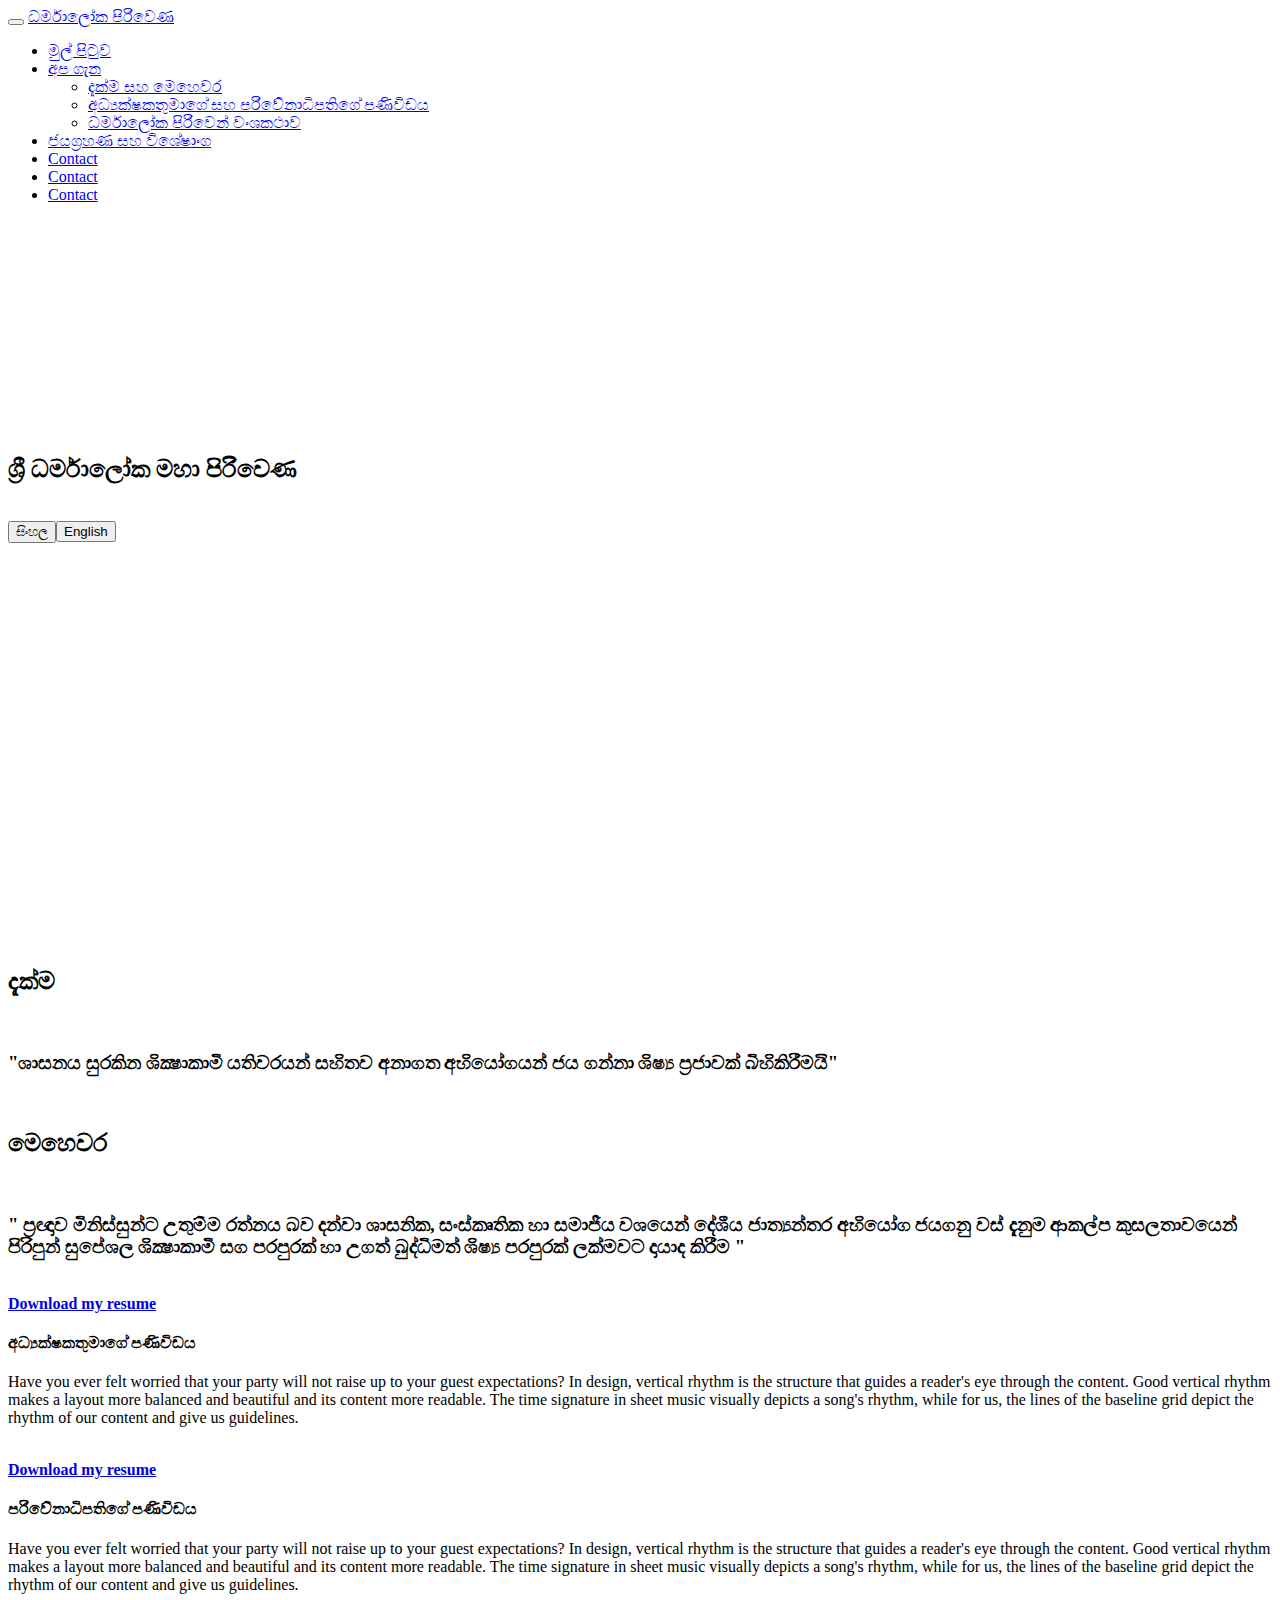
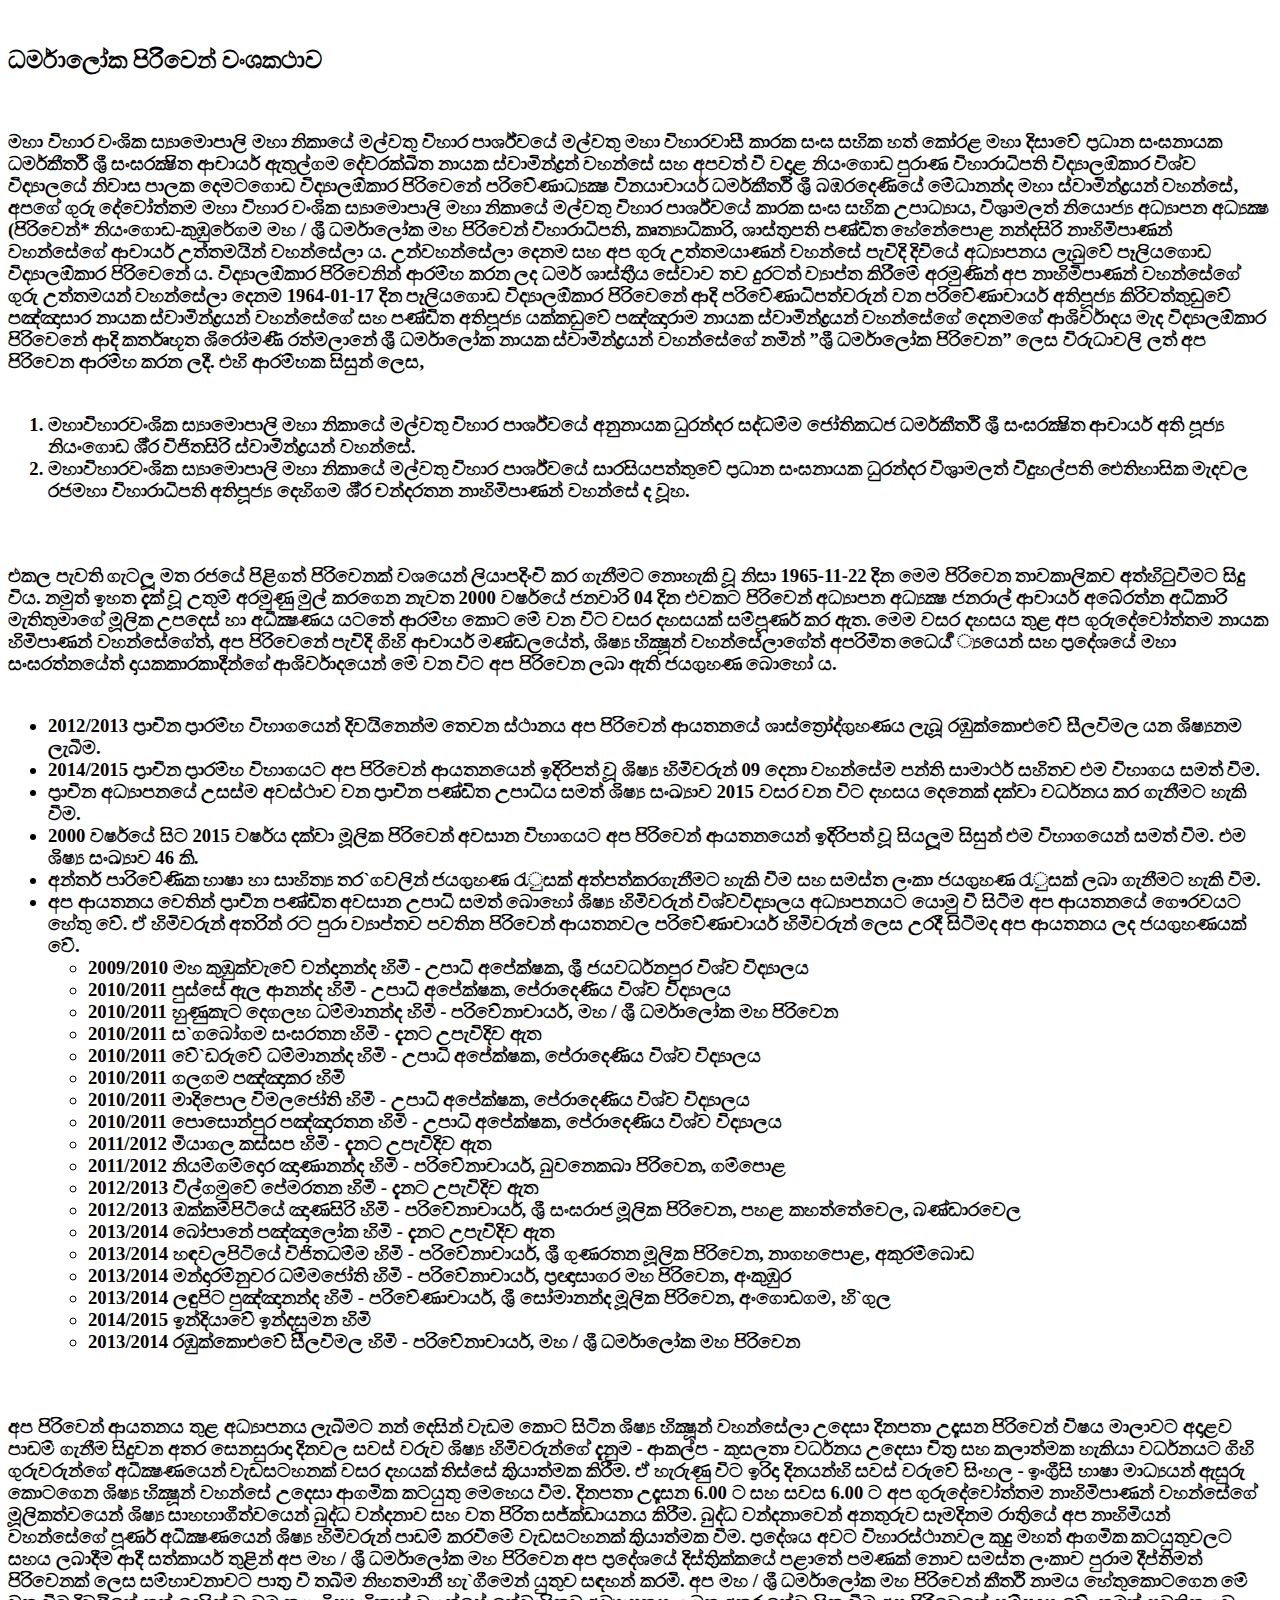
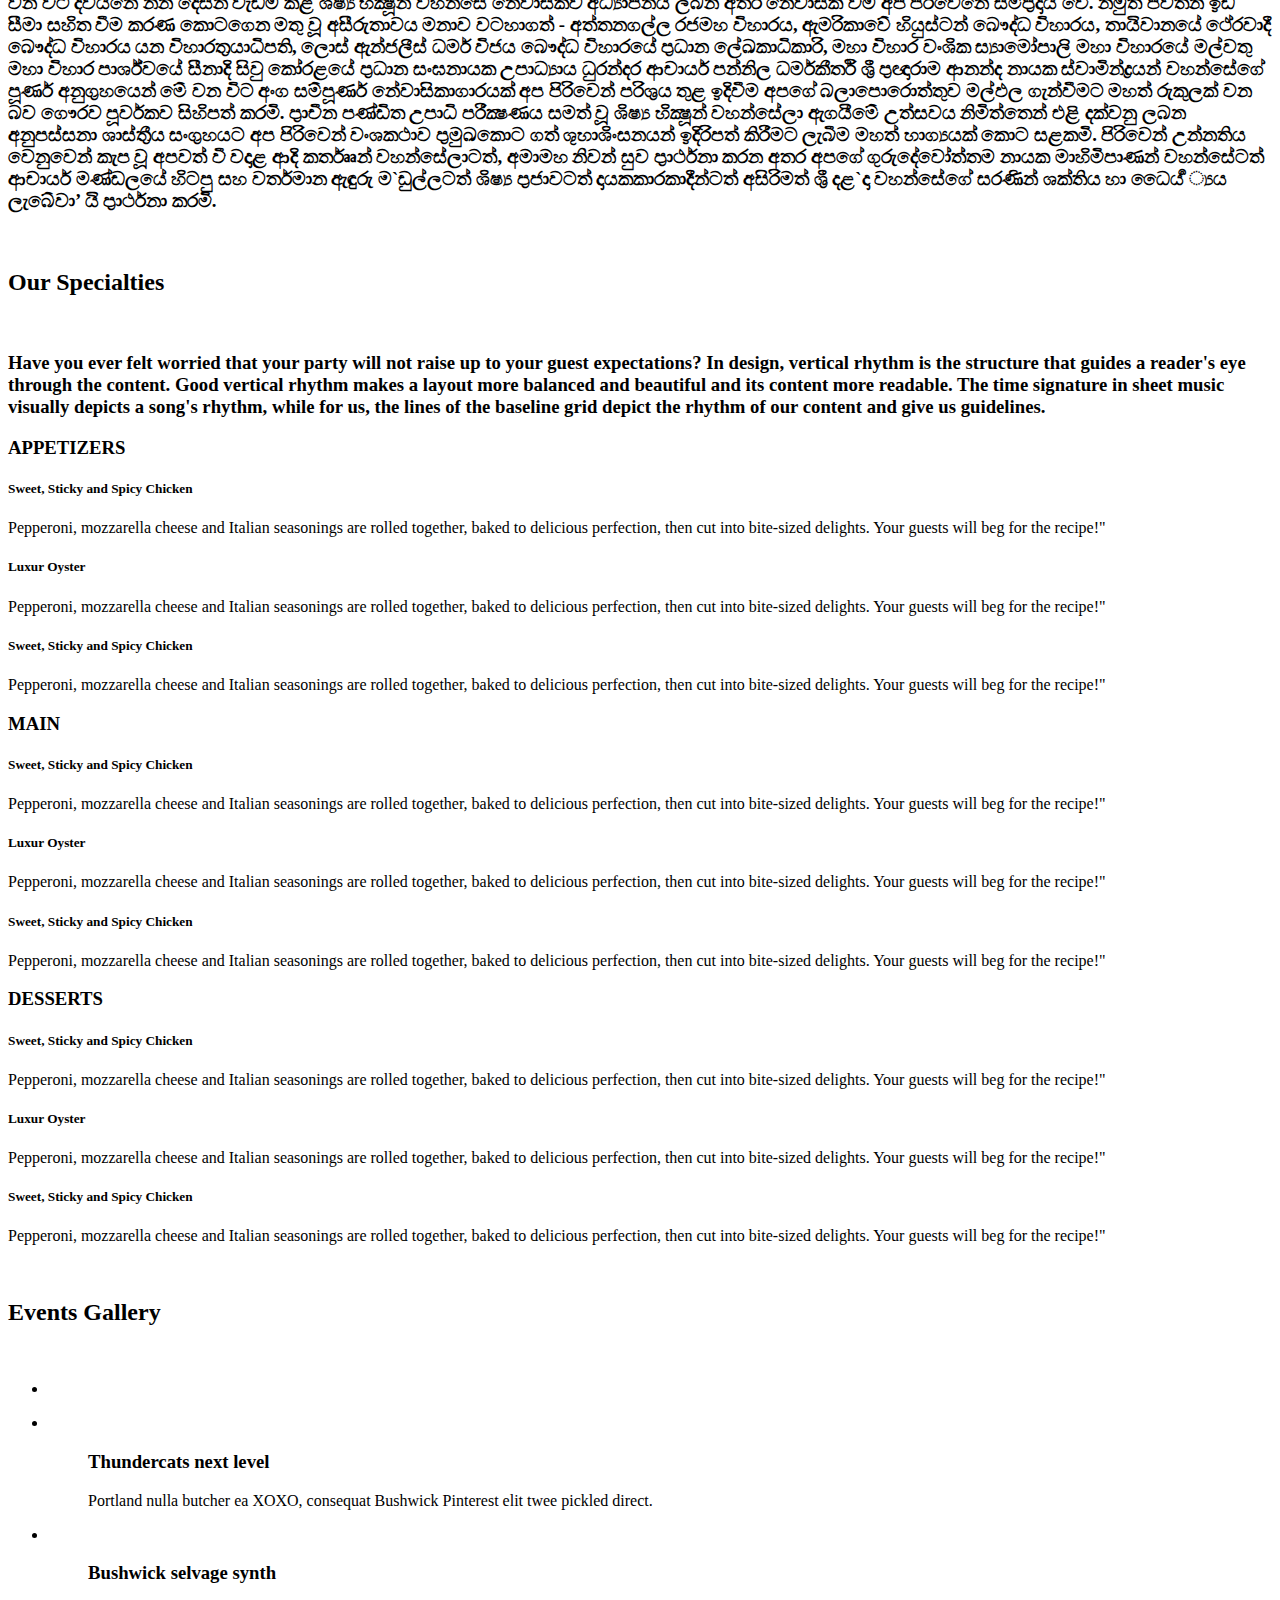
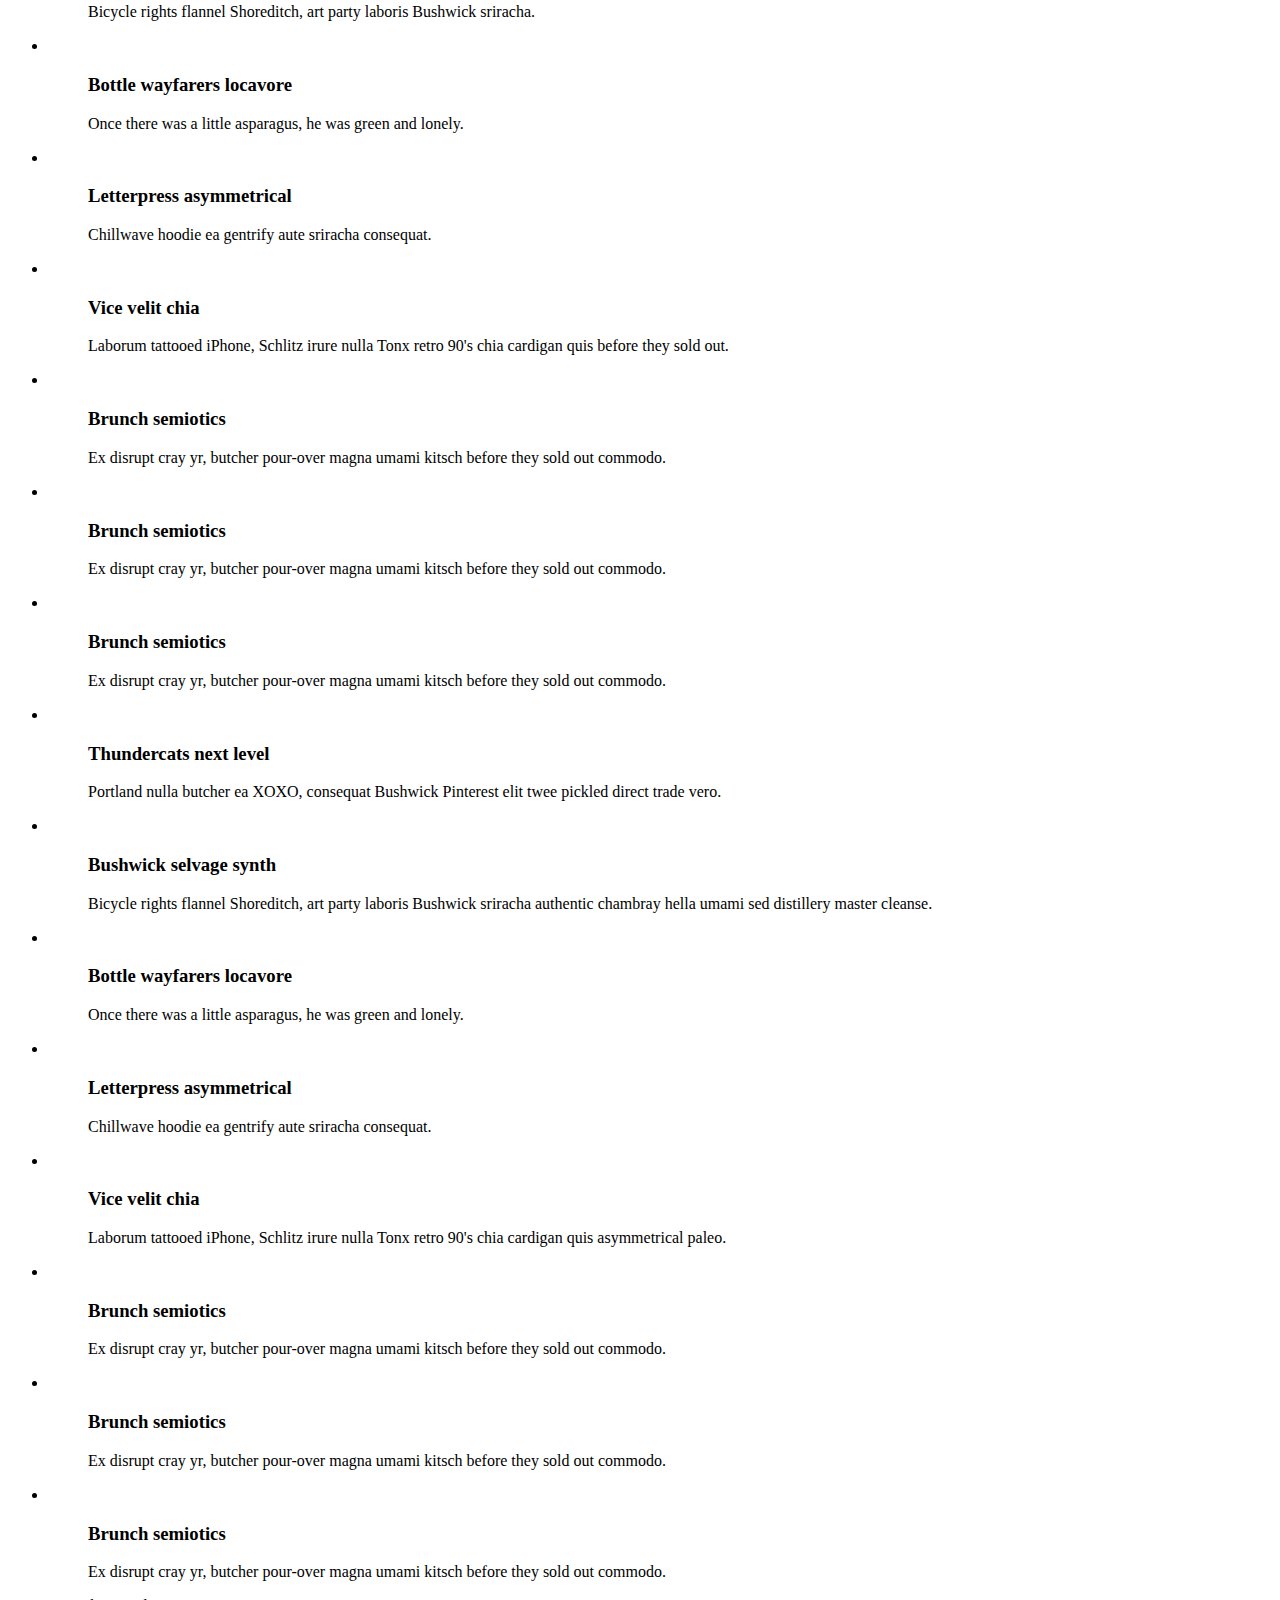
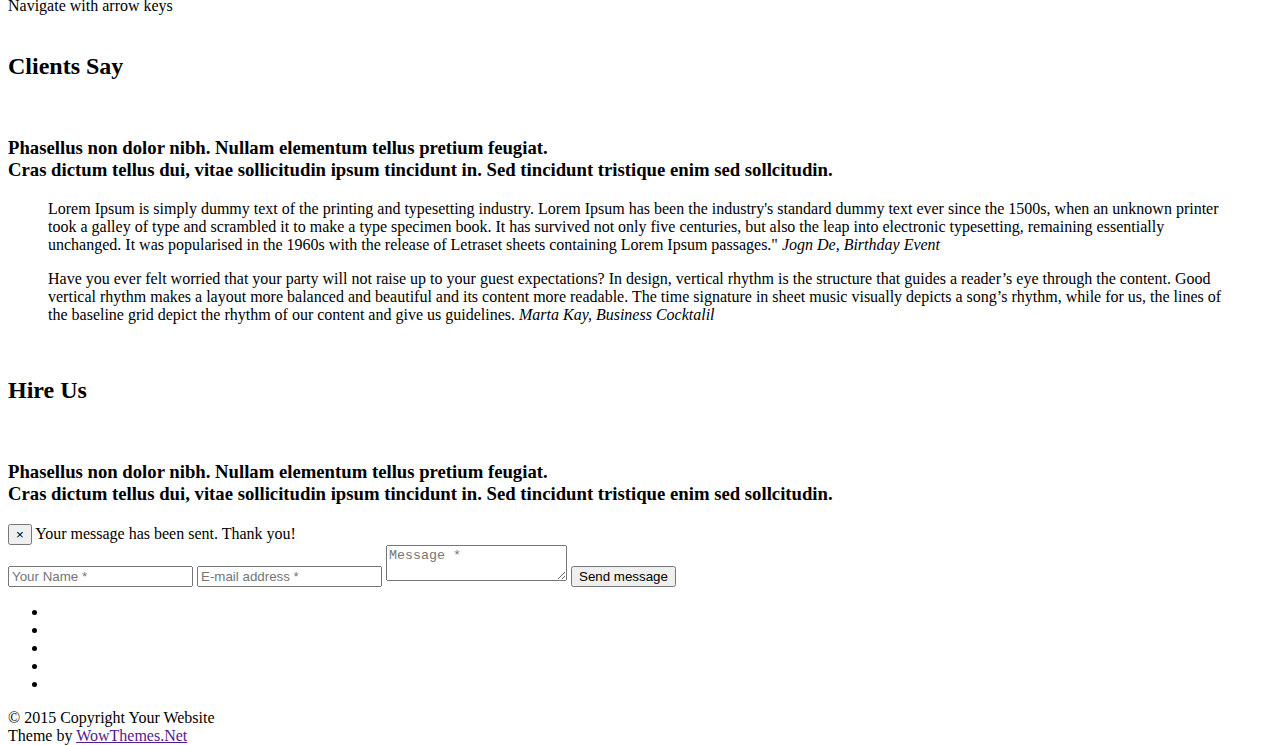
==== index.html @ 438e4539 "ggfj" ====
<!DOCTYPE html>
<!--[if lt IE 7 ]> <html class="ie ie6 no-js" lang="en"> <![endif]-->
<!--[if IE 7 ]>    <html class="ie ie7 no-js" lang="en"> <![endif]-->
<!--[if IE 8 ]>    <html class="ie ie8 no-js" lang="en"> <![endif]-->
<!--[if IE 9 ]>    <html class="ie ie9 no-js" lang="en"> <![endif]-->
<!--[if gt IE 9]><!-->
<html class="no-js" lang="en">
<!--<![endif]-->
<head>


<meta charset="UTF-8"/>

<title>ධර්මාලෝක මහා පිරිවෙණ </title>

<meta name="description" content="Onepage Multipurpose Bootstrap HTML Template">

<meta name="author" content="">

<meta name="viewport" content="width=device-width, initial-scale=1.0">

<link rel="stylesheet" type="text/css" media="screen" href="css/bootstrap.css">
<link rel="stylesheet" href="css/font-awesome.css">
<link rel="stylesheet" href="css/animate.css">
<link rel="stylesheet" href="css/theme.css">
<link rel="stylesheet" href="css/nav.css">


<link href='http://fonts.googleapis.com/css?family=Montserrat:400,700' rel='stylesheet' type='text/css'>
<link href='http://fonts.googleapis.com/css?family=Open+Sans:400,300,300italic,400italic,600,600italic,700,700italic,800,800italic' rel='stylesheet' type='text/css'>
<link href='http://fonts.googleapis.com/css?family=Playball' rel='stylesheet' type='text/css'>

</head>
<body>
<!--wrapper start-->
<div class="wrapper" id="wrapper" style="height:800px">
	
	<!--header-->
	<header>
	<div id="navigation" class="navbar navbar-inverse navbar-fixed-top default" role="navigation">
  <div class="container">

    <!-- Brand and toggle get grouped for better mobile display -->
    <div class="navbar-header">
      <button type="button" class="navbar-toggle" data-toggle="collapse" data-target="#bs-example-navbar-collapse-1">
        <span class="icon-bar"></span>
        <span class="icon-bar"></span>
        <span class="icon-bar"></span>
      </button>
      <a class="navbar-brand" href="index.html">ධර්මාලෝක පිරිවෙණ</a>
    </div>

	<div class="navigation">
    <div class="collapse navbar-collapse" id="bs-example-navbar-collapse-1"><nav>
      <ul class="nav navbar-nav navbar-right">
        <li class="current"><a href="#wrapper">මුල්  පිටුව</a></li>
		<li class="dropdown"><a class="dropdown-toggle" data-toggle="dropdown" href="#">අප ගැන<span class="caret"></span></a>
        <ul class="dropdown-menu">
          <li><a href="#aboutus">දැක්ම සහ මෙහෙවර</a></li>
          <li><a href="#Msg">අධ්‍යක්ෂකතුමාගේ  සහ පරිවේනාධිපතිගේ පණිවිඩය </a></li>
          <li><a href="#history">ධර්මාලෝක පිරිවෙන් වංශකථාව </a></li>
        </ul>
      </li>
		<li><a href="#specialties">ජයග්‍රහණ සහ විශේෂාංග </a></li>
		<li><a href="#contact">Contact</a></li>
		<li><a href="#contact">Contact</a></li>
		<li><a href="#contact">Contact</a></li>
      </ul></nav>
    </div><!-- /.navbar-collapse -->
	</div>

  </div>
</div>
	 <!--<nav class="navbar navbar-inverse" style="color:orange">
  <div class="container-fluid">
    <ul class="nav navbar-nav">
      <li><a href="#wrapper">මුල් පිටුව</a></li>
      <li class="dropdown"><a class="dropdown-toggle" data-toggle="dropdown" href="#">අප ගැන<span class="caret"></span></a>
        <ul class="dropdown-menu">
          <li><a href="#aboutus">දැක්ම මෙහෙවර</a></li>
          <li><a href="#">Page 1-2</a></li>
          <li><a href="#">Page 1-3</a></li>
        </ul>
      </li>
      <li><a href="#">Page 2</a></li>
      <li><a href="#">Page 3</a></li>
    </ul>
  </div>
</nav> -->
	<div class="banner row" id="banner">		
		<div class="parallax text-center" style="background-image: url(img/header.jpg);">
			<div class="parallax-pattern-overlay">
				<div class="container text-center" style="height:710px">
					<br/>
					<br/>
					<br/>
					<br/>
					<br/>
					<br/>
					<br/>
					<br/>
					<br/>
					<br/>
					<br/>
					<br/>
					<h2 class="intro wow zoomIn" wow-data-delay="0.4s" wow-data-duration="0.9s">ශ්‍රී ධර්මාලෝක මහා පිරිවෙණ </h2>
					<!--<a href="#"><img id="site-title" class=" wow fadeInDown" wow-data-delay="0.0s" wow-data-duration="0.9s" src="img/k.jpg" alt="logo"/></a> -->
					<br/><button type="button" class="btn btn-primary">සිංහල </button><button type="button" class="btn btn-primary">English</button>
				</div>
			</div>
		</div>
	</div>	
	<!-- <div class="menu">
		<div class="navbar-wrapper">
			<div class="container">
				<div class="navwrapper">
					<div class="navbar navbar-inverse navbar-static-top">
						<div class="container">
							<div class="navArea">
								<div class="navbar-collapse collapse">
									<ul class="nav navbar-nav">
										<li class="menuItem active"><a href="#wrapper">මුල් පිටුව </a></li>
										<li class="menuItem"><a href="#aboutus">අප ගැන </a></li>
										<li class="menuItem"><a href="#specialties">Specialties</a></li>
										<li class="menuItem"><a href="#gallery">Events Gallery</a></li>
										<li class="menuItem"><a href="#feedback">Feedback</a></li>
										<li class="menuItem"><a href="#contact">Hire Us</a></li>
										
										
									</ul>
								</div>
							</div>
						</div>
					</div>
				</div>
			</div>
		</div>
	</div>	-->
	
	
	</header>
		
	<!--about us-->
	<section class="aboutus" id="aboutus">
	<div class="container">
		<div class="heading text-center">
			<img class="dividerline" src="img/sep.png" alt="">
			<h2>දැක්ම  </h2>
			<img class="dividerline" src="img/sep.png" alt="">
			<h3>"ශාසනය සුරකින ශික්‍ෂාකාමී යතිවරයන් සහිතව අනාගත අභියෝගයන් ජය ගන්නා ශිෂ්‍ය ප්‍රජාවක් බිහිකිරීමයි" </h3>
		</div>	
		<div class="heading text-center">
			<img class="dividerline" src="img/sep.png" alt="">
			<h2>මෙහෙවර   </h2>
			<img class="dividerline" src="img/sep.png" alt="">
			<h3>" ප්‍රඥාව මිනිස්සුන්ට උතුම්ම රත්නය බව දන්වා ශාසනික, සංස්කෘතික හා සමාජීය වශයෙන් දේශීය ජාත්‍යන්තර අභියෝග ජයගනු වස් දැනුම ආකල්ප කුසලතාවයෙන් පිරිපුන් සුපේශල ශික්‍ෂාකාමී සග පරපුරක් හා උගත් බුද්ධිමත් ශිෂ්‍ය පරපුරක් ලක්මවට දායාද කිරීම " </h3>
		</div>	
		</div>	
			<section class="aboutus" id="Msg">
			<div class="container">
		<div class="row">

			<div class="col-md-6">
				<div class="papers text-center">
					<img src="img/t1.JPG" alt=""><br/>
					<a href="#"><b>Download my resume</b></a>
					<h4 class="notopmarg nobotmarg">අධ්‍යක්ෂකතුමාගේ පණිවිඩය </h4>
					<p>
						Have you ever felt worried that your party will not raise up to your guest expectations? In design, vertical rhythm is the structure that guides a reader's eye through the content. Good vertical rhythm makes a layout more balanced and beautiful and its content more readable. The time signature in sheet music visually depicts a song's rhythm, while for us, the lines of the baseline grid depict the rhythm of our content and give us guidelines.
					</p>
				</div>
			</div>
			<div class="col-md-6">
				<div class="papers text-center">
					<img src="img/t2.JPG" alt=""><br/>
					<a href="#"><b>Download my resume</b></a>
					<h4 class="notopmarg nobotmarg">පරිවේනාධිපතිගේ පණිවිඩය </h4>
					<p>
						Have you ever felt worried that your party will not raise up to your guest expectations? In design, vertical rhythm is the structure that guides a reader's eye through the content. Good vertical rhythm makes a layout more balanced and beautiful and its content more readable. The time signature in sheet music visually depicts a song's rhythm, while for us, the lines of the baseline grid depict the rhythm of our content and give us guidelines.
					</p>
				</div>
			</div>
		</div>
	</div>
	</section>
	<!--History-->
	<section class="aboutus" id="history">
	<div class="container">
	
		<div class="heading text-center">
			<img class="dividerline" src="img/sep.png" alt="">
			<h2>ධර්මාලෝක පිරිවෙන් වංශකථාව</h2>
			<img class="dividerline" src="img/sep.png" alt="">
			<h3 align="left">
මහා විහාර වංශික ස්‍යාමොපාලි මහා නිකායේ මල්වතු විහාර පාර්ශ්වයේ මල්වතු මහා විහාරවාසී කාරක සංඝ සභික හත් කෝරළ මහා දිසාවේ ප‍්‍රධාන සංඝනායක ධර්මකීර්ති ශ‍්‍රී සංඝරක්‍ෂිත ආචාර්ය ඇතුල්ගම දේවරක්ඛිත නායක ස්වාමින්ද්‍රන් වහන්සේ සහ අපවත් වී වදාළ නියංගොඩ පුරාණ විහාරාධිපති විද්‍යාලඕකාර විශ්ව විද්‍යාලයේ නිවාස පාලක දෙමටගොඩ විද්‍යාලඕකාර පිරිවෙනේ පරිවේණාධ්‍යක්‍ෂ විනයාචාර්ය ධර්මකීර්ති ශ‍්‍රී බඹරදෙණියේ මේධානන්ද මහා ස්වාමින්ද්‍රයන් වහන්සේ, අපගේ ගුරු දේවෝත්තම මහා විහාර වංශික ස්‍යාමොපාලි මහා නිකායේ මල්වතු විහාර පාර්ශ්වයේ කාරක සංඝ සභික උපාධ්‍යාය, විශ‍්‍රාමලත් නියොජ්‍ය අධ්‍යාපන අධ්‍යක්‍ෂ (පිරිවෙන්* නියංගොඩ-කුඹුරේගම මහ / ශ‍්‍රී ධර්මාලෝක මහ පිරිවෙන් විහාරාධිපති, කෘත්‍යාධිකාරි, ශාස්ත‍්‍රපති පණ්ඩිත හේනේපොළ නන්දසිරි නාහිමිපාණන් වහන්සේගේ ආචාර්ය උත්තමයින් වහන්සේලා ය. උන්වහන්සේලා දෙනම සහ අප ගුරු උත්තමයාණන් වහන්සේ පැවිදි දිවියේ අධ්‍යාපනය ලැබුවේ පෑලියගොඩ විද්‍යාලඕකාර පිරිවෙනේ ය. 
විද්‍යාලඕකාර පිරිවෙනින් ආරම්භ කරන ලද ධර්ම ශාස්ත‍්‍රීය සේවාව තව දුරටත් ව්‍යාප්ත කිරීමේ අරමුණින් අප නාහිමිපාණන් වහන්සේගේ ගුරු උත්තමයන් වහන්සේලා දෙනම 1964-01-17 දින පෑලියගොඩ විද්‍යාලඕකාර පිරිවෙනේ ආදි පරිවේණාධිපත්වරුන් වන පරිවේණාචාර්ය අතිපූජ්‍ය කිරිවත්තුඩුවේ පඤ්ඤාසාර නායක ස්වාමින්ද්‍රයන් වහන්සේගේ සහ පණ්ඩිත අතිපූජ්‍ය යක්කඩුවේ පඤ්ඤාරාම නායක ස්වාමින්ද්‍රයන් වහන්සේගේ දෙනමගේ ආශිර්වාදය මැද විද්‍යාලඕකාර පිරිවෙනේ ආදි කර්තෘභූත ශිරෝමණී රත්මලානේ ශ‍්‍රී ධර්මාලෝක නායක ස්වාමින්ද්‍රයන් වහන්සේගේ නමින් ”ශ‍්‍රී ධර්මාලෝක පිරිවෙන” ලෙස විරුධාවලි ලත් අප පිරිවෙන ආරම්භ කරන ලදී. එහි ආරම්භක සිසුන් ලෙස,  
<br/>
<br/>
<ol><li style="float:left"> මහාවිහාරවංශික ස්‍යාමොපාලි මහා නිකායේ මල්වතු විහාර පාර්ශ්වයේ අනුනායක ධුරන්දර සද්ධම්ම ජෝතිකධජ ධර්මකීර්ති ශ‍්‍රී සංඝරක්‍ෂිත ආචාර්ය අති පූජ්‍ය නියංගොඩ ශී‍්‍ර විජිතසිරි ස්වාමින්ද්‍රයන් වහන්සේ. </li>
	<li>මහාවිහාරවංශික ස්‍යාමොපාලි මහා නිකායේ මල්වතු විහාර පාර්ශ්වයේ සාරසියපත්තුවේ ප‍්‍රධාන සංඝනායක ධුරන්දර විශ‍්‍රාමලත් විදුහල්පති ඓතිහාසික මැදවල රජමහා විහාරාධිපති අතිපූජ්‍ය දෙහිගම ශී‍්‍ර චන්දරතන නාහිමිපාණන් වහන්සේ ද වූහ.</li>
</ol>
<br/>
<br/>
එකල පැවති ගැටලූ මත රජයේ පිළිගත් පිරිවෙනක් වශයෙන් ලියාපදිංචි කර ගැනීමට නොහැකි වූ නිසා 1965-11-22 දින මෙම පිරිවෙන තාවකාලිකව අත්හිටුවීමට සිදු විය. 
නමුත් ඉහත දැක් වූ උතුම් අරමුණු මුල් කරගෙන නැවත 2000 වර්ෂයේ ජනවාරි 04 දින එවකට පිරිවෙන් අධ්‍යාපන අධ්‍යක්‍ෂ ජනරාල් ආචාර්ය අබේරත්න අධිකාරි මැතිතුමාගේ මූලික උපදෙස් හා අධීක්‍ෂණය යටතේ ආරම්භ කොට මේ වන විට වසර දහසයක් සම්පූර්ණ කර ඇත. 
මෙම වසර දහසය තුළ අප ගුරුදේවෝත්තම නායක හිමිපාණන් වහන්සේගේත්, අප පිරිවෙනේ පැවිදි ගිහි ආචාර්ය මණ්ඩලයේත්, ශිෂ්‍ය භික්‍ෂූන් වහන්සේලාගේත් අපරිමිත ධෛය ර්‍්‍යයෙන් සහ ප‍්‍රදේශයේ මහා සංඝරත්නයේත් දායකකාරකාදීන්ගේ ආශිර්වාදයෙන් මේ වන විට අප පිරිවෙන ලබා ඇති ජයග‍්‍රහණ බොහෝ ය. 
<br/>
<br/>
<ul>
<li>	2012/2013 ප‍්‍රාචීන ප‍්‍රාරම්භ විභාගයෙන් දිවයිනෙන්ම තෙවන ස්ථානය අප පිරිවෙන් ආයතනයේ ශාස්ත්‍රෝද්ග‍්‍රහණය ලැබූ රඹුක්කොළුවේ සීලවිමල යන ශිෂ්‍යනම ලැබීම. </li>
<li>	2014/2015 ප‍්‍රාචීන ප‍්‍රාරම්භ විභාගයට අප පිරිවෙන් ආයතනයෙන් ඉදිරිපත් වූ ශිෂ්‍ය හිමිවරුන් 09 දෙනා වහන්සේම පන්ති සාමාර්ථ සහිතව එම විභාගය සමත් වීම. </li>
<li>ප‍්‍රාචීන අධ්‍යාපනයේ උසස්ම අවස්ථාව වන ප‍්‍රාචීන පණ්ඩිත උපාධිය සමත් ශිෂ්‍ය සංඛ්‍යාව 2015 වසර වන විට දහසය දෙනෙක් දක්වා වර්ධනය කර ගැනීමට හැකි වීම. </li>
<li>	2000 වර්ෂයේ සිට 2015 වර්ෂය දක්වා මූලික පිරිවෙන් අවසාන විභාගයට අප පිරිවෙන් ආයතනයෙන් ඉදිරිපත් වූ සියලූම සිසුන් එම විභාගයෙන් සමත් වීම. එම ශිෂ්‍ය සංඛ්‍යාව 46 කි. </li>
<li>	අන්තර් පාරිවේණික භාෂා හා සාහිත්‍ය තර`ගවලින් ජයග‍්‍රහණ රැුසක් අත්පත්කරගැනීමට හැකි වීම සහ සමස්ත ලංකා ජයග‍්‍රහණ රැුසක් ලබා ගැනීමට හැකි වීම. </li>
<li>	අප ආයතනය වෙතින් ප‍්‍රාචීන පණ්ඩිත අවසාන උපාධි සමත් බොහෝ ශිෂ්‍ය හිමිවරුන් විශ්වවිද්‍යාලය අධ්‍යාපනයට යොමු වී සිටීම අප ආයතනයේ ගෞරවයට හේතු වේ. ඒ හිමිවරුන් අතරින් රට පුරා ව්‍යාප්තව පවතින පිරිවෙන් ආයතනවල පරිවේණාචාර්ය හිමිවරුන් ලෙස උරදී සිටීමද අප ආයතනය ලද ජයග‍්‍රහණයක් වේ. 
	<ul>
			<li>2009/2010 මහ කුඹුක්වැවේ චන්දානන්ද හිමි - උපාධි අපේක්ෂක, ශ‍්‍රී ජයවර්ධනපුර විශ්ව විද්‍යාලය </li>
			<li>2010/2011 පුස්සේ ඇල ආනන්ද හිමි - උපාධි අපේක්ෂක, පේරාදෙණිය විශ්ව විද්‍යාලය </li>
			<li>2010/2011 හුණුකැට දෙගලහ ධම්මානන්ද හිමි - පරිවේනාචාර්ය, මහ / ශ‍්‍රී ධර්මාලෝක මහ පිරිවෙන</li> 
			<li>2010/2011 ස`ගබෝගම සංඝරතන හිමි - දැනට උපැවිදිව ඇත </li>
			<li>2010/2011 වේ`ඩරුවේ ධම්මානන්ද හිමි - උපාධි අපේක්ෂක, පේරාදෙණිය විශ්ව විද්‍යාලය </li>
			<li>2010/2011 ගලගම පඤ්ඤාකර හිමි </li>
			<li>2010/2011 මාදිපොල විමලජෝති හිමි - උපාධි අපේක්ෂක, පේරාදෙණිය විශ්ව විද්‍යාලය </li>
			<li>2010/2011 පොසොන්පුර පඤ්ඤාරතන හිමි - උපාධි අපේක්ෂක, පේරාදෙණිය විශ්ව විද්‍යාලය </li>
			<li>2011/2012 මීයාගල කස්සප හිමි - දැනට උපැවිදිව ඇත </li>
			<li>2011/2012 නියම්ගම්දොර ඤාණානන්ද හිමි - පරිවේනාචාර්ය, බුවනෙකබා පිරිවෙන, ගම්පොළ </li>
			<li>2012/2013 විල්ගමුවේ පේමරතන හිමි - දැනට උපැවිදිව ඇත </li>
			<li>2012/2013 ඔක්කම්පිටියේ ඤාණසිරි හිමි - පරිවේනාචාර්ය, ශ‍්‍රී සංඝරාජ මූලික පිරිවෙන, පහළ කහත්තේවෙල, බණ්ඩාරවෙල </li>
			<li>2013/2014 බෝපානේ පඤ්ඤාලෝක හිමි - දැනට උපැවිදිව ඇත </li>
			<li>2013/2014 හඳවලපිටියේ විජිතධම්ම හිමි - පරිවේනාචාර්ය, ශ‍්‍රී ගුණරතන මූලික පිරිවෙන, නාගහපොළ, අකුරම්බොඩ </li>
			<li>2013/2014 මන්දාරම්නුවර ධම්මජෝති හිමි - පරිවේනාචාර්ය, ප‍්‍රඥාසාගර මහ පිරිවෙන, අංකුඹුර </li>
			<li>2013/2014 ලඳුපිට පුඤ්ඤානන්ද හිමි - පරිවේණාචාර්ය, ශ‍්‍රී සෝමානන්ද මූලික පිරිවෙන, අංගොඩගම, හි`ගුල</li>
			<li>2014/2015 ඉන්දියාවේ ඉන්දසුමන හිමි </li>
			<li>2013/2014 රඹුක්කොළුවේ සීලවිමල හිමි - පරිවේනාචාර්ය, මහ / ශ‍්‍රී ධර්මාලෝක මහ පිරිවෙන</li>
	</ul>
	</li>
</ul>
<br/>
<br/>
අප පිරිවෙන් ආයතනය තුළ අධ්‍යාපනය ලැබීමට නන් දෙසින් වැඩම කොට සිටින ශිෂ්‍ය භික්‍ෂූන් වහන්සේලා උදෙසා දිනපතා උදෑසන පිරිවෙන් විෂය මාලාවට අදාළව පාඩම් ගැනීම සිදුවන අතර සෙනසුරාදා දිනවල සවස් වරුව ශිෂ්‍ය හිමිවරුන්ගේ දැනුම - ආකල්ප - කුසලතා වර්ධනය උදෙසා චිත‍්‍ර සහ කලාත්මක හැකියා වර්ධනයට ගිහි ගුරුවරුන්ගේ අධීක්‍ෂණයෙන් වැඩසටහනක් වසර දහයක් තිස්සේ ක‍්‍රියාත්මක කිරීම. ඒ හැරුණු විට ඉරිදා දිනයන්හි සවස් වරුවේ සිංහල - ඉංග‍්‍රීසි භාෂා මාධ්‍යයන් ඇසුරු කොටගෙන ශිෂ්‍ය භික්‍ෂූන් වහන්සේ උදෙසා ආගමික කටයුතු මෙහෙය වීම. දිනපතා උදෑසන 6.00 ට සහ සවස 6.00 ට අප ගුරුදේවෝත්තම නාහිමිපාණන් වහන්සේගේ මූලිකත්වයෙන් ශිෂ්‍ය සාහභාගීත්වයෙන් බුද්ධ වන්දනාව සහ වත පිරිත සජ්ක්‍ඩායනය කිරීම. බුද්ධ වන්දනාවෙන් අනතුරුව සෑමදිනම රාත‍්‍රියේ අප නාහිමියන් වහන්සේගේ පූර්ණ අධීක්‍ෂණයෙන් ශිෂ්‍ය හිමිවරුන් පාඩම් කරවීමේ වැඩසටහනක් ක‍්‍රියාත්මක වීම. 
ප‍්‍රදේශය අවට විහාරස්ථානවල කුදු මහත් ආගමික කටයුතුවලට සහය ලබාදීම ආදී සත්කාර්ය තුළින් අප මහ / ශ‍්‍රී ධර්මාලෝක මහ පිරිවෙන අප ප‍්‍රදේශයේ දිස්ත‍්‍රික්කයේ පළාතේ පමණක් නොව සමස්ත ලංකාව පුරාම දීප්තිමත් පිරිවෙනක් ලෙස සම්භාවනාවට පාත‍්‍ර වී තබීම නිහතමානී හැ`ගීමෙන් යුතුව සඳහන් කරමි. 
අප මහ / ශ‍්‍රී ධර්මාලෝක මහ පිරිවෙන් කීර්ති නාමය හේතුකොටගෙන මේ වන විට දිවයිනේ නන් දෙසින් වැඩම කළ ශිෂ්‍ය භික්‍ෂූන් වහන්සේ නේවාසිකව අධ්‍යාපනය ලබන අතර නේවාසික වීම අප පිරිවෙනේ සම්ප‍්‍රදාය වේ. නමුත් පවතින ඉඩ සීමා සහිත වීම කරණ කොටගෙන මතු වූ අසීරුතාවය මනාව වටහාගත් - අත්තනගල්ල රජමහ විහාරය, ඇමරිකාවේ හියුස්ටන් බෞද්ධ විහාරය, තායිවානයේ ථේරවාදී බෞද්ධ විහාරය යන විහාරත‍්‍රයාධිපති, ලොස් ඇන්ජලීස් ධර්ම විජය බෞද්ධ විහාරයේ ප‍්‍රධාන ලේඛකාධිකාරි, මහා විහාර වංශික ස්‍යාමෝපාලි මහා විහාරයේ මල්වතු මහා විහාර පාර්ශ්වයේ සීනාදි සිවු කෝරළයේ ප‍්‍රධාන සංඝනායක උපාධ්‍යාය ධුරන්දර ආචාර්ය පන්නිල ධර්මකීර්ති ශ‍්‍රී ප‍්‍රඥාරාම ආනන්ද නායක ස්වාමින්ද්‍රයන් වහන්සේගේ පූර්ණ අනුග‍්‍රහයෙන් මේ වන විට අංග සම්පූර්ණ නේවාසිකාගාරයක් අප පිරිවෙන් පරිශ‍්‍රය තුළ ඉදිවීම අපගේ බලාපොරොත්තුව මල්ඵල ගැන්වීමට මහත් රුකුලක් වන බව ගෞරව පූර්වකව සිහිපත් කරමි. 
ප‍්‍රාචීන පණ්ඩිත උපාධි පරීක්‍ෂණය සමත් වූ ශිෂ්‍ය භික්‍ෂූන් වහන්සේලා ඇගයීමේ උත්සවය නිමිත්තෙන් එළි දක්වනු ලබන අනුපස්සනා ශාස්ත‍්‍රීය සංග‍්‍රහයට අප පිරිවෙන් වංශකථාව ප‍්‍රමුඛකොට ගත් ශුභාශිංසනයන් ඉදිරිපත් කිරීමට ලැබීම මහත් භාග්‍යයක් කොට සළකමි. පිරිවෙන් උන්නතිය වෙනුවෙන් කැප වූ අපවත් වී වදාළ ආදි කර්තෲන් වහන්සේලාටත්, අමාමහ නිවන් සුව ප‍්‍රාර්ථනා කරන අතර අපගේ ගුරුදේවෝත්තම නායක මාහිමිපාණන් වහන්සේටත් ආචාර්ය මණ්ඩලයේ හිටපු සහ වර්තමාන ඇඳුරු ම`ඩුල්ලටත් ශිෂ්‍ය ප‍්‍රජාවටත් දායකකාරකාදීන්ටත් අසිරිමත් ශ‍්‍රී දළ`දා වහන්සේගේ සරණින් ශක්තිය හා ධෛය ර්‍්‍යය ලැබේවා’ යි ප‍්‍රාර්ථනා කරමි. 

 </h3>
		</div>	
		</div>
	

	
	<!--specialties-->
	<section class="specialties" id="specialties">
	<div class="container">
		<div class="heading text-center">
			<img class="dividerline" src="img/sep.png" alt="">
			<h2>Our Specialties</h2>
			<img class="dividerline" src="img/sep.png" alt="">
			<h3>Have you ever felt worried that your party will not raise up to your guest expectations? In design, vertical rhythm is the structure that guides a reader's eye through the content. Good vertical rhythm makes a layout more balanced and beautiful and its content more readable. The time signature in sheet music visually depicts a song's rhythm, while for us, the lines of the baseline grid depict the rhythm of our content and give us guidelines.</h3>
		</div>
		<div class="row">
			<div class="col-md-4">
				<div class="restmenuwrap">
					<h3 class="maincat notopmarg text-center">APPETIZERS</h3>
					<div class="restitem clearfix">
						<div class="rm-thumb" style="background-image: url(http://wowthemes.net/demo/leroy/img/dummies/1.jpg)">
						</div>
						<h5>Sweet, Sticky and Spicy Chicken</h5>
						<p>
							Pepperoni, mozzarella cheese and Italian seasonings are rolled together, baked to delicious perfection, then cut into bite-sized delights. Your guests will beg for the recipe!"
						</p>
					</div>
					<div class="restitem clearfix">
						<div class="rm-thumb" style="background-image: url(http://wowthemes.net/demo/leroy/img/dummies/2.jpg)">
						</div>
						<h5>Luxur Oyster</h5>
						<p>
							Pepperoni, mozzarella cheese and Italian seasonings are rolled together, baked to delicious perfection, then cut into bite-sized delights. Your guests will beg for the recipe!"
						</p>
					</div>
					<div class="restitem clearfix">
						<div class="rm-thumb" style="background-image: url(http://wowthemes.net/demo/leroy/img/dummies/3.jpg)">
						</div>
						<h5>Sweet, Sticky and Spicy Chicken</h5>
						<p>
							Pepperoni, mozzarella cheese and Italian seasonings are rolled together, baked to delicious perfection, then cut into bite-sized delights. Your guests will beg for the recipe!"
						</p>
					</div>
				</div>
			</div>
			<div class="col-md-4">
				<div class="restmenuwrap">
					<h3 class="maincat notopmarg text-center">MAIN</h3>
					<div class="restitem clearfix">
						<div class="rm-thumb" style="background-image: url(http://wowthemes.net/demo/leroy/img/dummies/4.jpg)">
						</div>
						<h5>Sweet, Sticky and Spicy Chicken</h5>
						<p>
							Pepperoni, mozzarella cheese and Italian seasonings are rolled together, baked to delicious perfection, then cut into bite-sized delights. Your guests will beg for the recipe!"
						</p>
					</div>
					<div class="restitem clearfix">
						<div class="rm-thumb" style="background-image: url(http://wowthemes.net/demo/leroy/img/dummies/5.jpg)">
						</div>
						<h5>Luxur Oyster</h5>
						<p>
							Pepperoni, mozzarella cheese and Italian seasonings are rolled together, baked to delicious perfection, then cut into bite-sized delights. Your guests will beg for the recipe!"
						</p>
					</div>
					<div class="restitem clearfix">
						<div class="rm-thumb" style="background-image: url(http://wowthemes.net/demo/leroy/img/dummies/6.jpg)">
						</div>
						<h5>Sweet, Sticky and Spicy Chicken</h5>
						<p>
							Pepperoni, mozzarella cheese and Italian seasonings are rolled together, baked to delicious perfection, then cut into bite-sized delights. Your guests will beg for the recipe!"
						</p>
					</div>
				</div>
			</div>
			<div class="col-md-4">
				<div class="restmenuwrap">
					<h3 class="maincat notopmarg text-center">DESSERTS</h3>
					<div class="restitem clearfix">
						<div class="rm-thumb" style="background-image: url(http://wowthemes.net/demo/leroy/img/dummies/7.jpg)">
						</div>
						<h5>Sweet, Sticky and Spicy Chicken</h5>
						<p>
							Pepperoni, mozzarella cheese and Italian seasonings are rolled together, baked to delicious perfection, then cut into bite-sized delights. Your guests will beg for the recipe!"
						</p>
					</div>
					<div class="restitem clearfix">
						<div class="rm-thumb" style="background-image: url(http://wowthemes.net/demo/leroy/img/dummies/8.jpg)">
						</div>
						<h5>Luxur Oyster</h5>
						<p>
							Pepperoni, mozzarella cheese and Italian seasonings are rolled together, baked to delicious perfection, then cut into bite-sized delights. Your guests will beg for the recipe!"
						</p>
					</div>
					<div class="restitem clearfix">
						<div class="rm-thumb" style="background-image: url(http://wowthemes.net/demo/leroy/img/dummies/9.jpg)">
						</div>
						<h5>Sweet, Sticky and Spicy Chicken</h5>
						<p>
							Pepperoni, mozzarella cheese and Italian seasonings are rolled together, baked to delicious perfection, then cut into bite-sized delights. Your guests will beg for the recipe!"
						</p>
					</div>
				</div>
			</div>
		</div>
	</div>
	</section>
	
	<!--gallery-->
	<section class="gallery" id="gallery">
		<div class="container">
			<div class="heading text-center">
				<img class="dividerline" src="img/sep.png" alt="">
				<h2>Events Gallery</h2>
				<img class="dividerline" src="img/sep.png" alt="">
			</div>
			
			<div id="grid-gallery" class="grid-gallery">

					<section class="grid-wrap">
						<ul class="grid">
							<li class="grid-sizer"></li><!-- for Masonry column width -->				
							<li>
								<figure>
									<img src="http://wowthemes.net/demo/leroy/img/dummies/10.jpg" alt=""/>
									<figcaption><h3>Thundercats next level</h3><p>Portland nulla butcher ea XOXO, consequat Bushwick Pinterest elit twee pickled direct. </p></figcaption>
								</figure>
							</li>
							<li>
								<figure>
									<img src="http://wowthemes.net/demo/leroy/img/dummies/11.jpg" alt=""/>
									<figcaption><h3>Bushwick selvage synth</h3><p>Bicycle rights flannel Shoreditch, art party laboris Bushwick sriracha.</p></figcaption>
								</figure>
							</li>
							<li>
								<figure>
									<img src="http://wowthemes.net/demo/leroy/img/dummies/12.jpg" alt=""/>
									<figcaption><h3>Bottle wayfarers locavore</h3><p>Once there was a little asparagus, he was green and lonely.</p></figcaption>
								</figure>
							</li>
							<li>
								<figure>
									<img src="http://wowthemes.net/demo/leroy/img/dummies/13.jpg" alt=""/>
									<figcaption><h3>Letterpress asymmetrical</h3><p>Chillwave hoodie ea gentrify aute sriracha consequat.</p></figcaption>
								</figure>
							</li>
							<li>
								<figure>
									<img src="http://wowthemes.net/demo/leroy/img/dummies/14.jpg" alt=""/>
									<figcaption><h3>Vice velit chia</h3><p>Laborum tattooed iPhone, Schlitz irure nulla Tonx retro 90's chia cardigan quis before they sold out. </p></figcaption>
								</figure>
							</li>
							<li>
								<figure>
									<img src="http://wowthemes.net/demo/leroy/img/dummies/15.jpg" alt=""/>
									<figcaption><h3>Brunch semiotics</h3><p>Ex disrupt cray yr, butcher pour-over magna umami kitsch before they sold out commodo.</p></figcaption>
								</figure>
							</li>
							
							<li>
								<figure>
									<img src="http://wowthemes.net/demo/leroy/img/dummies/16.jpg" alt=""/>
									<figcaption><h3>Brunch semiotics</h3><p>Ex disrupt cray yr, butcher pour-over magna umami kitsch before they sold out commodo.</p></figcaption>
								</figure>
							</li>
							
							<li>
								<figure>
									<img src="http://wowthemes.net/demo/leroy/img/dummies/17.jpg" alt=""/>
									<figcaption><h3>Brunch semiotics</h3><p>Ex disrupt cray yr, butcher pour-over magna umami kitsch before they sold out commodo.</p></figcaption>
								</figure>
							</li>
						
						</ul>
					</section><!-- // end small images -->
					
					<section class="slideshow">
						<ul>
							<li>
								<figure>
									<img src="http://wowthemes.net/demo/leroy/img/dummies/10.jpg" alt=""/>
									<figcaption><h3>Thundercats next level</h3><p>Portland nulla butcher ea XOXO, consequat Bushwick Pinterest elit twee pickled direct trade vero. </p></figcaption>
								</figure>
							</li>
							<li>
								<figure>
									<img src="http://wowthemes.net/demo/leroy/img/dummies/11.jpg" alt=""/>
									<figcaption><h3>Bushwick selvage synth</h3><p>Bicycle rights flannel Shoreditch, art party laboris Bushwick sriracha authentic chambray hella umami sed distillery master cleanse.</p></figcaption>
								</figure>
							</li>
							<li>
								<figure>
									<img src="http://wowthemes.net/demo/leroy/img/dummies/12.jpg" alt=""/>
									<figcaption><h3>Bottle wayfarers locavore</h3><p>Once there was a little asparagus, he was green and lonely.</p></figcaption>
								</figure>
							</li>
							<li>
								<figure>
									<img src="http://wowthemes.net/demo/leroy/img/dummies/13.jpg" alt=""/>
									<figcaption><h3>Letterpress asymmetrical</h3><p>Chillwave hoodie ea gentrify aute sriracha consequat.</p></figcaption>
								</figure>
							</li>
							<li>
								<figure>
									<img src="http://wowthemes.net/demo/leroy/img/dummies/14.jpg" alt=""/>
									<figcaption><h3>Vice velit chia</h3><p>Laborum tattooed iPhone, Schlitz irure nulla Tonx retro 90's chia cardigan quis asymmetrical paleo. </p></figcaption>
								</figure>
							</li>
							<li>
								<figure>
									<img src="http://wowthemes.net/demo/leroy/img/dummies/15.jpg" alt=""/>
									<figcaption><h3>Brunch semiotics</h3><p>Ex disrupt cray yr, butcher pour-over magna umami kitsch before they sold out commodo.</p></figcaption>
								</figure>
							</li>
							
							<li>
								<figure>
									<img src="http://wowthemes.net/demo/leroy/img/dummies/16.jpg" alt=""/>
									<figcaption><h3>Brunch semiotics</h3><p>Ex disrupt cray yr, butcher pour-over magna umami kitsch before they sold out commodo.</p></figcaption>
								</figure>
							</li>
							
							<li>
								<figure>
									<img src="http://wowthemes.net/demo/leroy/img/dummies/17.jpg" alt=""/>
									<figcaption><h3>Brunch semiotics</h3><p>Ex disrupt cray yr, butcher pour-over magna umami kitsch before they sold out commodo.</p></figcaption>
								</figure>
							</li>
						</ul>
						<nav>
							<span class="icon nav-prev"></span>
							<span class="icon nav-next"></span>
							<span class="icon nav-close"></span>
						</nav>
						<div class="info-keys icon">Navigate with arrow keys</div>
					</section><!-- // end slideshow -->
					
				</div><!-- // grid-gallery -->
			</div>
	</section>
	
	<!--feedback-->
	<section class="feedback" id="feedback">
	<div class="container w960">
		<div class="heading">
			<img class="dividerline" src="img/sep.png" alt="">
			<h2>Clients Say</h2>
			<img class="dividerline" src="img/sep.png" alt="">
			<h3>Phasellus non dolor nibh. Nullam elementum tellus pretium feugiat.<br>
			 Cras dictum tellus dui, vitae sollicitudin ipsum tincidunt in. Sed tincidunt tristique enim sed sollcitudin.</h3>
		</div>
		<div class="row">
		<blockquote>Lorem Ipsum is simply dummy text of the printing and typesetting industry. Lorem Ipsum has been the industry's standard dummy text ever since the 1500s, when an unknown printer took a galley of type and scrambled it to make a type specimen book. It has survived not only five centuries, but also the leap into electronic typesetting, remaining essentially unchanged. It was popularised in the 1960s with the release of Letraset sheets containing Lorem Ipsum passages." <cite>Jogn De, Birthday Event<br/><i class="fa fa-star"></i> <i class="fa fa-star"></i> <i class="fa fa-star"></i> <i class="fa fa-star"></i> <i class="fa fa-star"></i></cite> </blockquote>
		<blockquote>Have you ever felt worried that your party will not raise up to your guest expectations? In design, vertical rhythm is the structure that guides a reader’s eye through the content. Good vertical rhythm makes a layout more balanced and beautiful and its content more readable. The time signature in sheet music visually depicts a song’s rhythm, while for us, the lines of the baseline grid depict the rhythm of our content and give us guidelines. <cite>Marta Kay, Business Cocktalil<br/><i class="fa fa-star"></i> <i class="fa fa-star"></i> <i class="fa fa-star"></i> <i class="fa fa-star"></i> <i class="fa fa-star"></i></cite> </blockquote>
		</div>
	</div>
	</section>
	
	<!--feedback-->
	<section class="contact" id="contact">
	<div class="container">
		<div class="heading">
				<img class="dividerline" src="img/sep.png" alt="">
				<h2>Hire Us</h2>
				<img class="dividerline" src="img/sep.png" alt="">
				<h3>Phasellus non dolor nibh. Nullam elementum tellus pretium feugiat.<br>
				 Cras dictum tellus dui, vitae sollicitudin ipsum tincidunt in. Sed tincidunt tristique enim sed sollcitudin.</h3>
		</div>
	</div>
	 <div class="container w960">
      <div class="row">
		<div class="done">
			<div class="alert alert-success">
				<button type="button" class="close" data-dismiss="alert">×</button>
				Your message has been sent. Thank you!
			</div>
		</div>
       <form method="post" action="contact.php" id="contactform">
          <input name="name" type="text" class="contact col-md-6" placeholder="Your Name *" >
          <input name="email" type="email" class="contact noMarr col-md-6" placeholder="E-mail address *" >
          <textarea name="comment" class="contact col-md-12" placeholder="Message *"></textarea>
          <input type="submit" id="submit" class="contact submit" value="Send message">
        </form>
      </div>
    </div>
	</section>
  
	<!--footer-->
	<section class="footer" id="footer">
	<p class="text-center">
		<a href="#wrapper" class="gototop"><i class="fa fa-angle-double-up fa-2x"></i></a>
	</p>
	<div class="container">
		<ul>
			<li><a href="#"><i class="fa fa-twitter"></i></a></li>
			<li><a href="#"><i class="fa fa-facebook"></i></a></li>
			<li><a href="#"><i class="fa fa-linkedin"></i></a></li>
			<li><a href="#"><i class="fa fa-pinterest"></i></a></li>
			<li><a href="#"><i class="fa fa-flickr"></i></a></li>
		</ul>
		<p>
			&copy; 2015 Copyright Your Website<br>
			 Theme by <a href="">WowThemes.Net</a>
		</p>
	</div>
	</section>
	
</div><!--wrapper end-->

<!--Javascripts-->
<script src="js/jquery.js"></script>
<script src="js/modernizr.js"></script>
<script src="js/bootstrap.js"></script>
<script src="js/menustick.js"></script>
<script src="js/parallax.js"></script>
<script src="js/easing.js"></script>
<script src="js/wow.js"></script>
<script src="js/smoothscroll.js"></script>
<script src="js/masonry.js"></script>
<script src="js/imgloaded.js"></script>
<script src="js/classie.js"></script>
<script src="js/colorfinder.js"></script>
<script src="js/gridscroll.js"></script>
<script src="js/contact.js"></script>
<script src="js/common.js"></script>

<script type="text/javascript">
jQuery(function($) {
$(document).ready( function() {
  //enabling stickUp on the '.navbar-wrapper' class
	$('.navbar-wrapper').stickUp({
		parts: {
		  0: 'banner',
		  1: 'aboutus',
		  2: 'specialties',
		  3: 'gallery',
		  4: 'feedback',
		  5: 'contact'
		},
		itemClass: 'menuItem',
		itemHover: 'active',
		topMargin: 'auto'
		});
	});
});
</script>
</body>
</html>
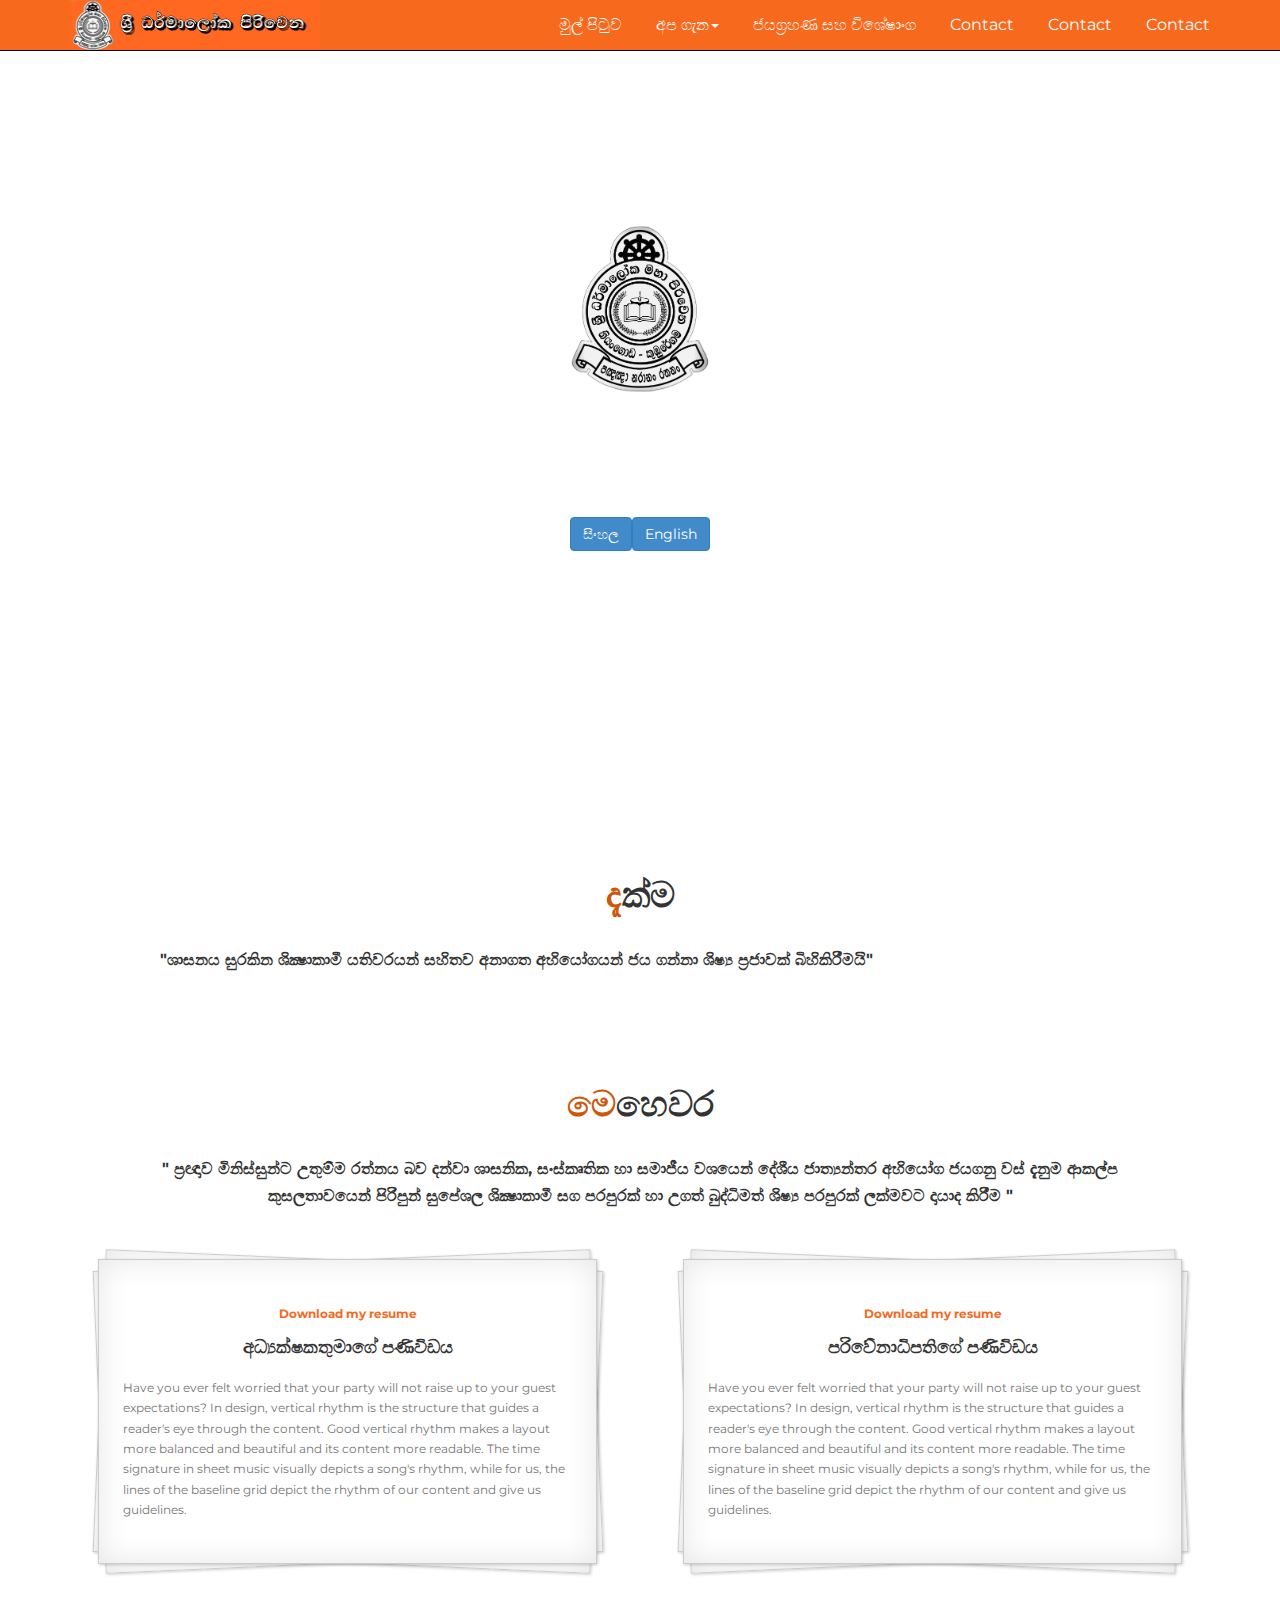
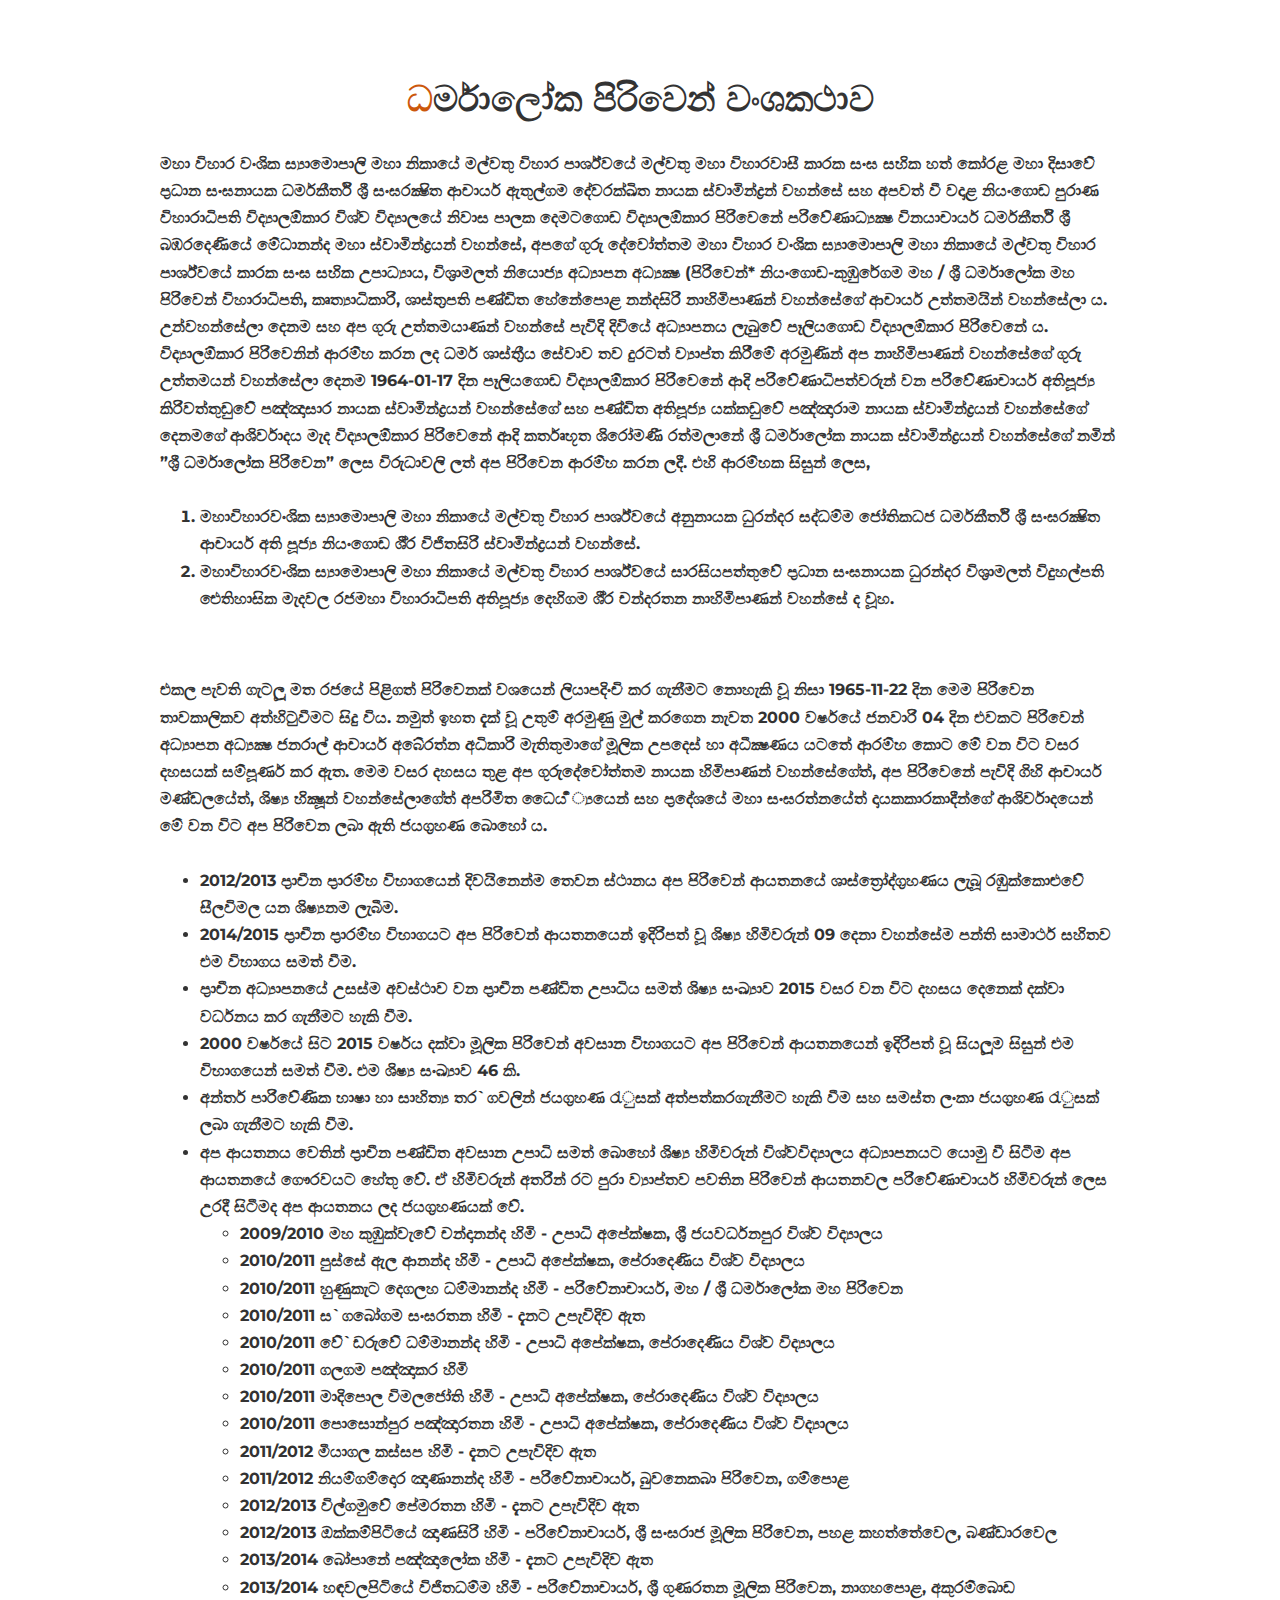
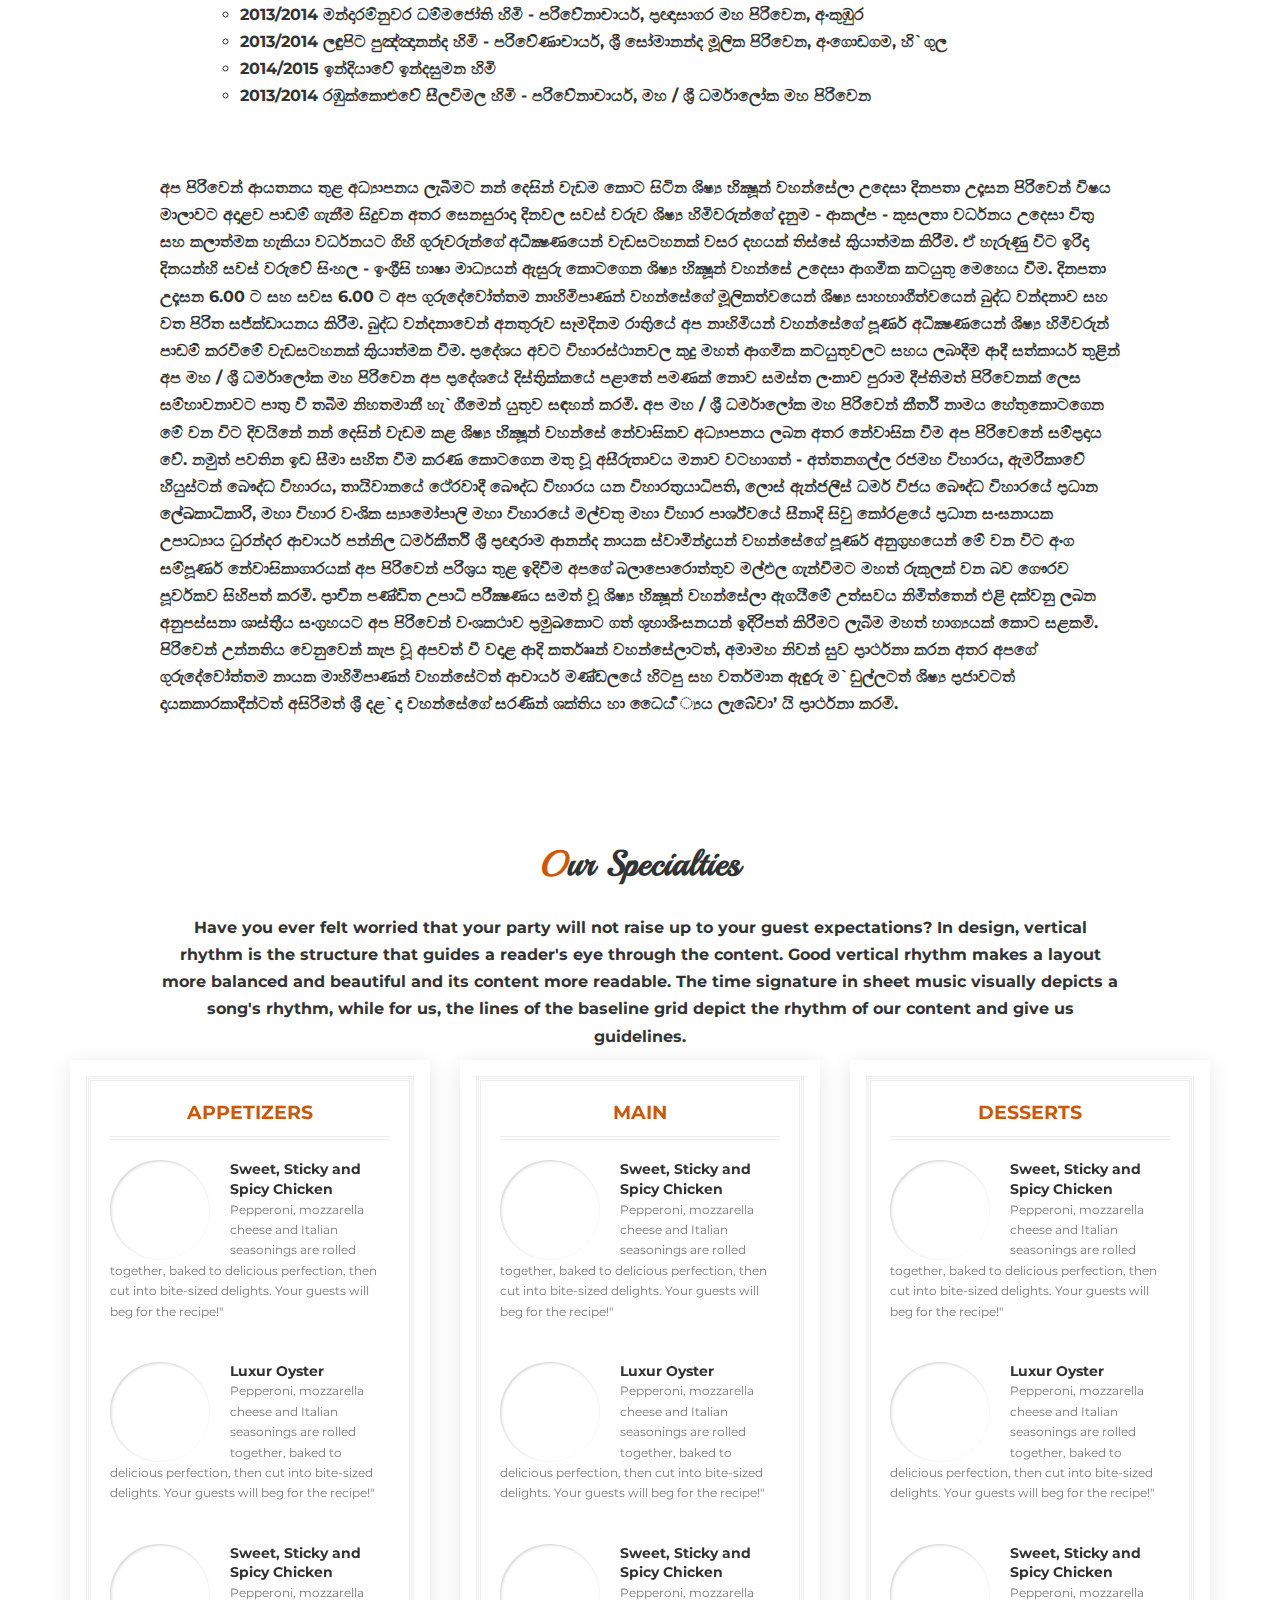
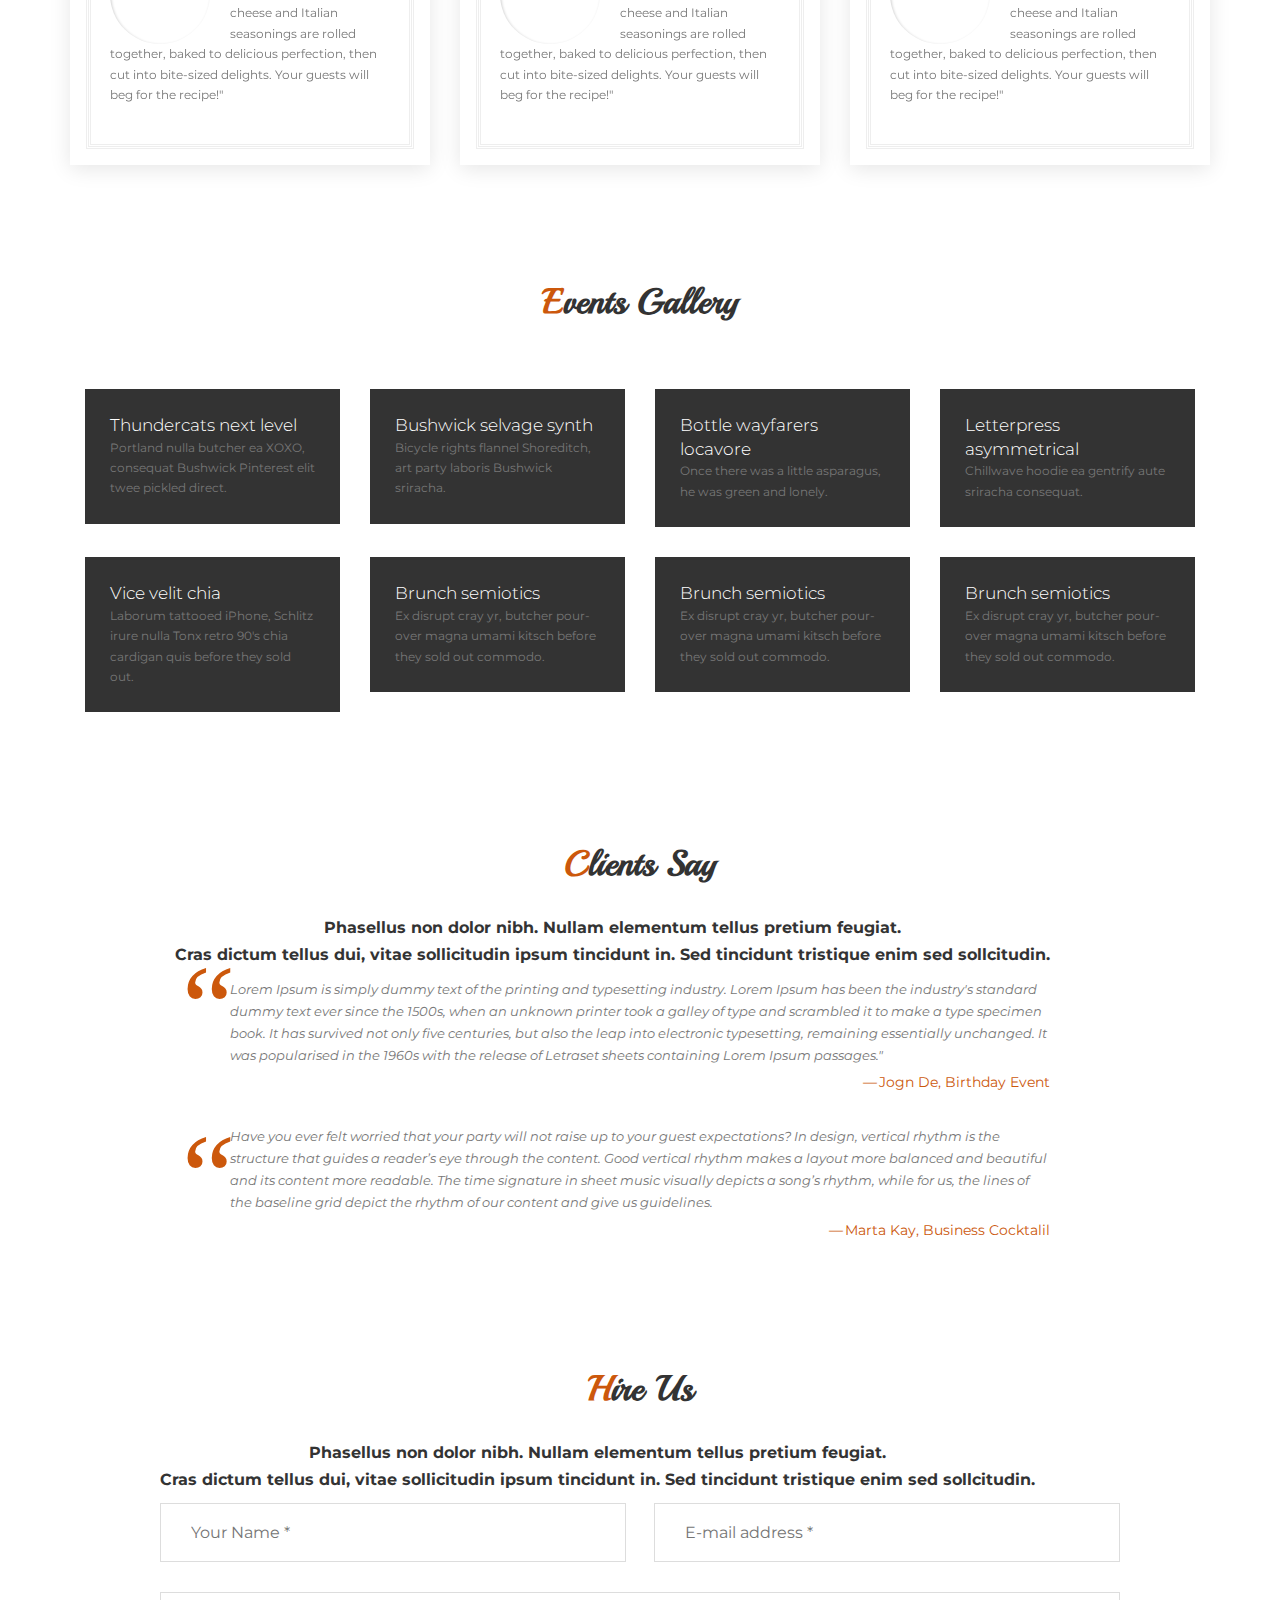
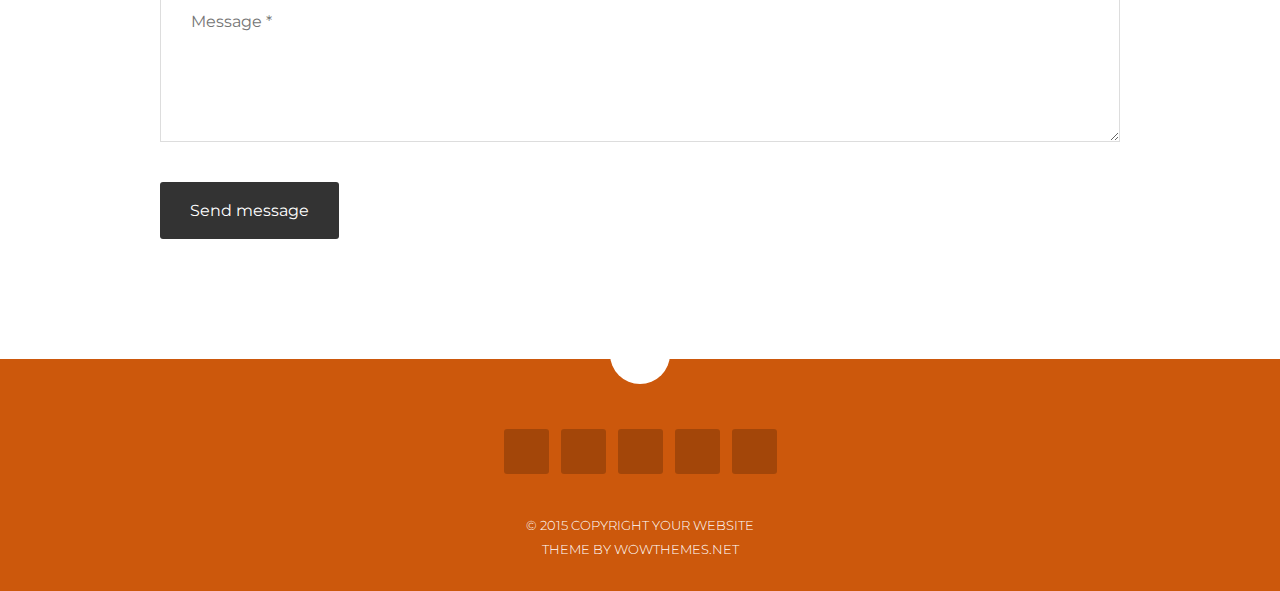
==== commit a3bbef65: "hjjklk" ====
--- a/index.html
+++ b/index.html
@@ -12,6 +12,7 @@
 <meta charset="UTF-8"/>
 
 <title>ධර්මාලෝක මහා පිරිවෙණ </title>
+<link href="img/k.png" /></link>
 
 <meta name="description" content="Onepage Multipurpose Bootstrap HTML Template">
 
@@ -23,7 +24,7 @@
 <link rel="stylesheet" href="css/font-awesome.css">
 <link rel="stylesheet" href="css/animate.css">
 <link rel="stylesheet" href="css/theme.css">
-<link rel="stylesheet" href="css/nav.css">
+<!--<link rel="stylesheet" href="css/nav.css"> -->
 
 
 <link href='http://fonts.googleapis.com/css?family=Montserrat:400,700' rel='stylesheet' type='text/css'>
@@ -37,7 +38,7 @@
 	
 	<!--header-->
 	<header>
-	<div id="navigation" class="navbar navbar-inverse navbar-fixed-top default" role="navigation">
+	<div id="navigation" class="navbar navbar-inverse navbar-fixed-top default" style="background-color:#f7691d;" role="navigation">
   <div class="container">
 
     <!-- Brand and toggle get grouped for better mobile display -->
@@ -50,21 +51,27 @@
       <a class="navbar-brand" href="index.html">ධර්මාලෝක පිරිවෙණ</a>
     </div>
 
-	<div class="navigation">
+	<div class="navgation">
+	<div style="float:left">
+		<a href=""><img  src="img/headlogo.png" style="height:50px;width:250px;"/></a>
+	</div>
+	
     <div class="collapse navbar-collapse" id="bs-example-navbar-collapse-1"><nav>
-      <ul class="nav navbar-nav navbar-right">
-        <li class="current"><a href="#wrapper">මුල්  පිටුව</a></li>
-		<li class="dropdown"><a class="dropdown-toggle" data-toggle="dropdown" href="#">අප ගැන<span class="caret"></span></a>
-        <ul class="dropdown-menu">
-          <li><a href="#aboutus">දැක්ම සහ මෙහෙවර</a></li>
-          <li><a href="#Msg">අධ්‍යක්ෂකතුමාගේ  සහ පරිවේනාධිපතිගේ පණිවිඩය </a></li>
-          <li><a href="#history">ධර්මාලෝක පිරිවෙන් වංශකථාව </a></li>
+	
+      <ul class="nav navbar-nav navbar-right" style="font-color:#fff">
+		
+        <li class="current"><a href="#wrapper"onMouseOver="this.style.backgroundColor='#FACC2E'"onmouseout="this.style.backgroundColor='#f7691d'" style="color:#FFFFFF;font-size:16px;">මුල්  පිටුව</a></li>
+		<li class="dropdown"><a class="dropdown-toggle" data-toggle="dropdown" onMouseOver="this.style.backgroundColor='#FACC2E'" onmouseout="this.style.backgroundColor='#f7691d'"href="#"style="color:#FFFFFF;font-size:16px">අප ගැන<span class="caret"></span></a>
+        <ul class="dropdown-menu" style="background-color:#FACC2E;color:#FFFFFF;">
+          <li><a href="#aboutus" onMouseOver="this.style.backgroundColor='#f7691d'"onmouseout="this.style.backgroundColor='#FACC2E'"style="color:#FFFFFF; ">දැක්ම සහ මෙහෙවර</a></li>
+          <li><a href="#Msg" onMouseOver="this.style.backgroundColor='#f7691d'"onmouseout="this.style.backgroundColor='#FACC2E'"style="color:#FFFFFF">අධ්‍යක්ෂකතුමාගේ  සහ පරිවේනාධිපතිගේ පණිවිඩය </a></li>
+          <li><a href="#history" onMouseOver="this.style.backgroundColor='#f7691d'" onmouseout="this.style.backgroundColor='#FACC2E'"style="color:#FFFFFF;hover:#f7691d">ධර්මාලෝක පිරිවෙන් වංශකථාව </a></li>
         </ul>
       </li>
-		<li><a href="#specialties">ජයග්‍රහණ සහ විශේෂාංග </a></li>
-		<li><a href="#contact">Contact</a></li>
-		<li><a href="#contact">Contact</a></li>
-		<li><a href="#contact">Contact</a></li>
+		<li><a href="#specialties" onMouseOver="this.style.backgroundColor='#FACC2E'" onmouseout="this.style.backgroundColor='#f7691d'"style="color:#FFFFFF;font-size:16px">ජයග්‍රහණ සහ විශේෂාංග </a></li>
+		<li><a href="#contact" onMouseOver="this.style.backgroundColor='#FACC2E'"onmouseout="this.style.backgroundColor='#f7691d'"style="color:#FFFFFF;font-size:16px">Contact</a></li>
+		<li><a href="#contact" onMouseOver="this.style.backgroundColor='#FACC2E'"onmouseout="this.style.backgroundColor='#f7691d'"style="color:#FFFFFF;font-size:16px">Contact</a></li>
+		<li><a href="#contact" onMouseOver="this.style.backgroundColor='#FACC2E'"onmouseout="this.style.backgroundColor='#f7691d'"style="color:#FFFFFF;font-size:16px">Contact</a></li>
       </ul></nav>
     </div><!-- /.navbar-collapse -->
 	</div>
@@ -99,12 +106,10 @@
 					<br/>
 					<br/>
 					<br/>
-					<br/>
-					<br/>
-					<br/>
-					<br/>
+			
+					<a href="#"><img id="site-title" class=" wow fadeInDown" wow-data-delay="0.0s" wow-data-duration="0.9s" src="img/k.png" alt="logo"/></a> 
 					<h2 class="intro wow zoomIn" wow-data-delay="0.4s" wow-data-duration="0.9s">ශ්‍රී ධර්මාලෝක මහා පිරිවෙණ </h2>
-					<!--<a href="#"><img id="site-title" class=" wow fadeInDown" wow-data-delay="0.0s" wow-data-duration="0.9s" src="img/k.jpg" alt="logo"/></a> -->
+					
 					<br/><button type="button" class="btn btn-primary">සිංහල </button><button type="button" class="btn btn-primary">English</button>
 				</div>
 			</div>
@@ -147,8 +152,9 @@
 			<img class="dividerline" src="img/sep.png" alt="">
 			<h2>දැක්ම  </h2>
 			<img class="dividerline" src="img/sep.png" alt="">
-			<h3>"ශාසනය සුරකින ශික්‍ෂාකාමී යතිවරයන් සහිතව අනාගත අභියෝගයන් ජය ගන්නා ශිෂ්‍ය ප්‍රජාවක් බිහිකිරීමයි" </h3>
+					<h3 align="center">"ශාසනය සුරකින ශික්‍ෂාකාමී යතිවරයන් සහිතව අනාගත අභියෝගයන් ජය ගන්නා ශිෂ්‍ය ප්‍රජාවක් බිහිකිරීමයි" </h3>
 		</div>	
+
 		<div class="heading text-center">
 			<img class="dividerline" src="img/sep.png" alt="">
 			<h2>මෙහෙවර   </h2>
--- a/css/theme.css
+++ b/css/theme.css
@@ -0,0 +1,692 @@
+/*---------------------------------------------------- 	General------------------------------------------------------*/
+body {
+	font-family:'Montserrat',sans-serif;
+	font-size:16px;
+	line-height:1.7;
+	color:#777;
+	font-weight:400;
+	overflow-x:hidden;
+}
+.playball {
+	font-family:'Playball',cursive;
+}
+h1,h2,h3,h4,h5,h6 {
+	color:#333;
+	line-height:1.4;
+	font-weight:700;
+}
+.w960 {
+	max-width:960px;
+	margin:0px auto;
+}
+a,a:hover {
+	color:#f7691d;
+	text-decoration: none;
+}
+img {max-width: 100%;}
+/*---------------------------------------------------- 	Menu------------------------------------------------------*/
+.isFixed {
+	left:0px;
+	width:100%;
+}
+.menu {
+	 margin-top:0px;
+	 position:absolute;
+	 z-index:999;
+	 margin-top:20px;
+	 left:0px;
+	 right:0px;
+	 bottom:0;
+}
+
+
+
+.navArea {
+	
+	/*float:right;*/
+}
+.navwrapper .container {
+	padding:0;
+	width:auto;
+}
+.navbar-header {
+	display:none;
+}
+.nav>li>a {
+	display:inline-block;
+}
+.navbar-nav>li {
+	float:none;
+	display:inline-block;
+}
+.navbar-nav {
+	margin:0 auto;
+	text-align:center;
+	float:none;
+
+}
+.navbar-toggle {
+	margin-top: 14px;
+}
+/* Special class on .container surrounding .navbar,used for positioning it into place. */
+.navbar-wrapper {
+	
+	background:#fff;
+	margin-top:0px;
+	height:80px;
+	position:relative;
+	z-index:15;
+}
+
+.navbar-wrapper .container {
+	padding:0px;
+	
+}
+.navbar-collapse {
+	padding:0;
+}
+.navbar-collapse.in {
+	max-height:100%;
+}
+.navbar.navbar-inverse.navbar-static-top {
+	
+	margin:0px auto;
+	background:#cc580c;
+	color:#c3c8d6;
+	border:none;
+	font-family:'Open Sans',sans-serif;
+	font-size:14px;
+	font-weight:600;
+	text-transform:uppercase;
+}
+.navbar.navbar-inverse.navbar-static-top a {
+	
+	color:#fff;
+	padding:31px 16px;
+	line-height:18px;
+	text-align:center;
+}
+.navbar.navbar-inverse.navbar-static-top a:hover {
+	
+	background:none;
+	color:#fff;
+}
+.navbar-inverse .navbar-nav>.active>a,.navbar-inverse .navbar-nav>.active>a:focus {
+	background:#fff;
+	color:#fff !important;
+}
+.navbar-inverse .navbar-nav>.active>a:hover {
+	color:#fff;
+}
+.hideClass {
+	display:none;
+}
+.isFixed .navbar-inverse .navbar-nav>.active>a,.isFixed .navbar-inverse .navbar-nav>.active>a:focus {
+	background:#cc580c;
+	color:#fff;
+}
+.isFixed .navbar.navbar-inverse.navbar-static-top a:hover {
+	background:#cc580c;
+	color:#fff;
+}
+.isFixed .navbar.navbar-inverse.navbar-static-top a {
+	color:#fff;
+}
+.stuckMenu {
+	-o-transition:all .5s;
+	-ms-transition:all .5s;
+	-moz-transition:all .5s;
+	-webkit-transition:all .5s;
+	transition:all .5s;
+		background:#111;
+}
+.isFixed {
+	background:#333;
+		-o-transition:all .5s;
+	-ms-transition:all .5s;
+	-moz-transition:all .5s;
+	-webkit-transition:all .5s;
+	transition: all .5s;
+}
+.collapse {
+	display: block !important;
+}
+@media (max-width: 655px) {
+	.collapse {background: #333;}
+	.navbar.navbar-inverse.navbar-static-top a {padding: 15px 16px;line-height: 15px;font-size: 13px;}
+}
+/*---------------------------------------------------- 	Intro------------------------------------------------------*/
+header {
+	padding-bottom:50px;
+}
+.intro {
+	font-family:'Playball',cursive;
+	font-size:60px;
+	line-height:1.0;
+	font-weight: 900;
+	color:#fff;
+}
+/*---------------------------------------------------- 	Parallax------------------------------------------------------*/
+.parallax {
+	text-align:center;
+	background-position:center center;
+	background-repeat:no-repeat;
+	background-size:cover;
+	background-attachment:fixed !important;
+	overflow:hidden;
+}
+.parallax-pattern-overlay {
+	background-image:url(../img/pattern.png);
+	background-repeat: repeat;
+}
+/*---------------------------------------------------- 	Heading------------------------------------------------------*/
+.heading {
+	padding-bottom:15px;
+	text-align:center;
+	max-width:960px;
+	margin:0px auto;
+	padding-top:80px;
+}
+.heading h2 {
+	font-weight:700;
+	font-family:'Playball',cursive;
+	font-size:35px;
+	color:#333;
+	margin:0;
+	padding:5px;
+}
+.heading h2::first-letter {
+	color:#cc580c;
+}
+.heading h3 {
+	float:left;
+	font-size:16px;
+	line-height:1.7;
+}
+img#site-title {
+	max-width: 150px;
+}
+/*---------------------------------------------------- 	Team------------------------------------------------------*/
+.papers,.papers:before,.papers:after {
+	background-color:#fff;
+	border:1px solid #ccc;
+	box-shadow:inset 0 0 30px rgba(0,0,0,0.1),1px 1px 3px rgba(0,0,0,0.2);
+}
+.papers {
+	position:relative;
+	width:90%;
+	padding:2em;
+	margin:0px auto;
+	margin-top:40px;
+	font-size:12px;
+}
+.papers:before,.papers:after {
+	content:"";
+	position:absolute;
+	left:0;
+	top:0;
+	width:100%;
+	height:100%;
+	-webkit-transform:rotateZ(2.5deg);
+	-o-transform:rotate(2.5deg);
+	transform:rotateZ(2.5deg);
+	z-index:-1;
+}
+.papers:after {
+	-webkit-transform:rotateZ(-2.5deg);
+	-o-transform:rotate(-2.5deg);
+	transform:rotateZ(-2.5deg);
+}
+.papers h1 {
+	font-size:1.8em;
+	font-weight:normal;
+	text-align:center;
+	padding:0.2em 0;
+	margin:0;
+	border-top:1px solid #ddd;
+	border-bottom:2px solid #ddd;
+}
+.papers p {
+	text-align:left;
+	margin:1.5em 0;
+}
+.papers img {
+	max-width:100%;
+	margin-bottom: 5px;
+}
+/*---------------------------------------------------- 	Restaurant Menu------------------------------------------------------*/
+.restmenuwrap {
+	box-shadow:inset 0 0 0 16px #fff,inset 0 0 0 17px #eee,inset 0 0 0 18px #fff,inset 0 0 0 19px #eee,inset 0 0 0 20px #fff,inset 0 0 0 21px #eee,0 4px 20px rgba(0,0,0,0.1);
+	-webkit-transform:translateZ(0px);
+	transform:translateZ(0px);
+	opacity:1;
+	pointer-events:auto;
+}
+.restmenuwrap h5 {
+	margin:0;
+	font-size:14px;
+}
+.restmenuwrap .rm-thumb {
+	width:100px;
+	height:100px;
+	background-repeat:no-repeat;
+	background-position:center center;
+	float:left;
+	margin:0 20px 0 0;
+	box-shadow:inset 1px 1px 3px rgba(0,0,0,0.2),1px 1px 1px rgba(255,255,255,0.1);
+	border-radius:50%;
+}
+.restmenuwrap {
+	font-size:12px;
+	padding:40px 40px 20px 40px;
+}
+.restitem {
+	margin-bottom:40px;
+}
+.restitem p {
+	margin-bottom:0px;
+}
+.restmenuwrap h3.maincat {
+	margin:0 0 20px 0;
+	font-size:19px;
+	padding-bottom:10px;
+	color:#cc580c;
+	border-bottom: 4px double #eee;
+}
+/*---------------------------------------------------- 	Gallery Events------------------------------------------------------*/
+/* General style */
+.grid-gallery ul {
+	list-style:none;
+	margin:0;
+	padding:0;
+}
+.grid-gallery figure {
+	margin:0;
+}
+.grid-gallery figure img {
+	display:block;
+	width:100%;
+}
+.grid-gallery figcaption h3 {
+	margin:0;
+	padding:0 0px 0;
+	color:#fff;
+	font-size:17px;
+	font-weight:300;
+}
+.grid-gallery figcaption p {
+	margin:0;
+	font-size: 12px;
+}
+/* Grid style */
+.grid-wrap {
+		margin:0 auto;
+}
+.grid {
+	margin:0 auto;
+}
+.grid li {
+	width:25%;
+	float:left;
+	cursor:pointer;
+}
+.grid figure {
+	padding:15px;
+	-webkit-transition:opacity 0.2s;
+	transition:opacity 0.2s;
+}
+.grid li:hover figure {
+	opacity:0.7;
+}
+.grid figcaption {
+	background:#333;
+	padding: 25px;
+}
+/* Slideshow style */
+.slideshow {
+	position:fixed;
+	background:rgba(0,0,0,0.6);
+	width:100%;
+	height:100%;
+	top:0;
+	left:0;
+	z-index:500;
+	opacity:0;
+	visibility:hidden;
+	overflow:hidden;
+	-webkit-perspective:1000px;
+	perspective:1000px;
+	-webkit-transition:opacity 0.5s,visibility 0s 0.5s;
+	transition:opacity 0.5s,visibility 0s 0.5s;
+}
+.slideshow-open .slideshow {
+	opacity:1;
+	visibility:visible;
+	-webkit-transition:opacity 0.5s;
+	transition:opacity 0.5s;
+}
+.slideshow ul {
+	width:100%;
+	height:100%;
+	-webkit-transform-style:preserve-3d;
+	transform-style:preserve-3d;
+	-webkit-transform:translate3d(0,0,150px);
+	transform:translate3d(0,0,150px);
+	-webkit-transition:-webkit-transform 0.5s;
+	transition:transform 0.5s;
+}
+.slideshow ul.animatable li {
+	-webkit-transition:-webkit-transform 0.5s;
+	transition:transform 0.5s;
+}
+.slideshow-open .slideshow ul {
+	-webkit-transform:translate3d(0,0,0);
+	transform:translate3d(0,0,0);
+}
+.slideshow li {
+	width:660px;
+	height:560px;
+	position:absolute;
+	top:50%;
+	left:50%;
+	margin:-280px 0 0 -330px;
+	visibility:hidden;
+}
+.slideshow li.show {
+	visibility:visible;
+}
+.slideshow li:after {
+	content:'';
+	position:absolute;
+	width:100%;
+	height:100%;
+	top:0;
+	left:0;
+	background:rgba(255,255,255,0.8);
+	-webkit-transition:opacity 0.3s;
+	transition:opacity 0.3s;
+}
+.slideshow li.current:after {
+	visibility:hidden;
+	opacity:0;
+	-webkit-transition:opacity 0.3s,visibility 0s 0.3s;
+	transition:opacity 0.3s,visibility 0s 0.3s;
+}
+.slideshow figure {
+	width:100%;
+	height:100%;
+	background:#fff;
+	border:50px solid #fff;
+	overflow:hidden;
+}
+.slideshow figcaption {
+	padding-bottom:20px;
+}
+.slideshow figcaption h3 {
+	font-weight:300;
+	font-size:200%;
+	color: #333;
+}
+/* Navigation */
+.slideshow nav span {
+	position:fixed;
+	z-index:1000;
+	color:#fff;
+	text-align:center;
+	padding:2%;
+	cursor:pointer;
+	font-size:2.2em;
+	background:#fff;
+}
+.slideshow nav span.nav-prev,.slideshow nav span.nav-next {
+	top:50%;
+	-webkit-transform:translateY(-50%);
+	transform:translateY(-50%);
+}
+.slideshow nav span.nav-next {
+	right:0;
+}
+.slideshow nav span.nav-close {
+	top:75px;
+	right:0px;
+	padding:10px 25px;
+	color:#999;
+}
+.icon:before,.icon:after {
+	font-family:'fontawesome';
+	speak:none;
+	font-style:normal;
+	font-weight:normal;
+	font-variant:normal;
+	text-transform:none;
+	line-height:1;
+	-webkit-font-smoothing:antialiased;
+	-moz-osx-font-smoothing:grayscale;
+}
+span.nav-prev:before {
+	content:"\f104";
+}
+span.nav-next:before {
+	content:"\f105";
+}
+span.nav-close:before {
+	content: "\f00d";
+}
+/* Info on arrow key navigation */
+.info-keys {
+	position:fixed;
+	top:10px;
+	left:10px;
+	width:60px;
+	font-size:8px;
+	padding-top:20px;
+	text-transform:uppercase;
+	color:#fff;
+	letter-spacing:1px;
+	text-align:center;
+}
+.info-keys:before,.info-keys:after {
+	position:absolute;
+	top:0;
+	width:16px;
+	height:16px;
+	border:1px solid #fff;
+	text-align:center;
+	line-height:14px;
+	font-size:12px;
+}
+.info-keys:before {
+	left:10px;
+	content:"\e603";
+}
+.info-keys:after {
+	right:10px;
+	content: "\e604";
+}
+/* Example media queries (reduce number of columns and change slideshow layout) */
+@media screen and (max-width:60em) {
+	/* responsive columns;see "Element sizing" on http://masonry.desandro.com/options.html */
+	.grid li {
+			width:33.3%;
+	}
+	.slideshow li {
+			width:100%;
+			height:100%;
+			top:0;
+			left:0;
+			margin:0;
+	}
+	.slideshow li figure img {
+			width:auto;
+			margin:0 auto;
+			max-width:100%;
+	}
+	.slideshow nav span,.slideshow nav span.nav-close {
+			font-size:1.8em;
+			padding:0.3em;
+	}
+	.info-keys {
+			display:none;
+	}
+}
+@media screen and (max-width:35em) {
+	.grid li {
+			width:50%;
+	}
+}
+@media screen and (max-width:24em) {
+	.grid li {
+			width: 100%;
+	}
+}
+/*---------------------------------------------------- 	Contact------------------------------------------------------*/
+input.contact {
+	background:#fff;
+	border:solid 1px #ddd;
+	color:#000;
+	padding:15px 30px;
+	
+	margin-right:3%;
+	margin-bottom:30px;
+	outline:none;
+}
+input.contact.noMarr {
+	margin-right:0px;
+}
+textarea.contact {
+	background:#fff;
+	color:#000;
+	border:solid 1px #ddd;
+	padding:15px 30px;
+	
+	margin-bottom:40px;
+	outline:none;
+	height:150px;
+}
+.contact.submit {
+	background:#333;
+	font-family:'Montserrat',sans-serif;
+	color:#fff;
+	font-size:16px;
+	font-weight:400;
+	text-align:center;
+		margin:0px;
+	border:none !important;
+	border-radius:3px;
+}
+.contact.submit:hover {
+	background:#cc580c;
+}
+.done {
+	display:none;
+}
+.error input,input.error,.error textarea,textarea.error {
+	background-color:#ffffff;
+	border:1px solid red !Important;
+	-webkit-transition:border linear 0.2s,box-shadow linear 0.2s;
+	-moz-transition:border linear 0.2s,box-shadow linear 0.2s;
+	-o-transition:border linear 0.2s,box-shadow linear 0.2s;
+	transition:border linear 0.2s,box-shadow linear 0.2s;
+}
+@media screen and (min-width:768px) {
+	input.contact.col-md-6 {
+		width: 48.5%;
+	}
+}
+/*----------------------------------------------------	 8. Footer Style------------------------------------------------------*/
+.footer {
+	background:#cc580c;
+	margin-top:120px;
+	position:relative;
+}
+.footer .container {
+	padding:60px 0 20px;
+}
+.footer ul {
+	margin:0 auto;
+	margin-bottom:30px;
+	margin-top:10px;
+	text-align:center;
+	list-style-type:none;
+	padding-left:0;
+}
+.footer ul li {
+	display:inline-block;
+	text-align:center;
+	background:rgba(0,0,0,0.2);
+	color:#ffffff;
+	line-height:45px;
+	margin:0 4px 0px;
+	width:45px !important;
+	height:45px !important;
+		-webkit-border-radius:3px;
+	border-radius:3px;
+}
+.footer ul li:hover {
+	background:#2a2a2a;
+}
+.footer ul li:hover	a {
+	color:#fff;
+}
+.footer ul li a {
+	color:#fff;
+	width:42px !important;
+	height:42px !important;
+}
+.footer ul li a i {
+	line-height:45px;
+	color:#fff;
+}
+.footer p {
+	color:#fff;
+	font-size:13px;
+	line-height:24px;
+	font-weight:300;
+	text-align:center;
+	text-transform:uppercase;
+}
+.gototop {
+	display:inline-block;
+	width:60px;
+	height:60px;
+	background:#fff;
+	position:absolute;
+	margin-left:-30px;
+	top:-35px;
+	border-radius:50%;
+}
+.gototop i {
+	color:#cc580c;
+	line-height:70px;
+}
+.footer a,.footer a:hover {
+	color:#fff;
+}
+blockquote {
+	font-style:italic;
+	margin:0 0 0px 0;
+	padding:20px 70px 10px;
+	position:relative;
+	font-size:13px;
+	border:0;
+}
+blockquote:before {
+	display:block;
+	content:"\201C";
+	font-size:120px;
+	position:absolute;
+	left:10px;
+	top:-30px;
+	color:#cc580c;
+	font-family:Georgia;
+}
+blockquote cite {
+	color:#cc580c;
+	font-size:14px;
+	display:block;
+	margin-top:5px;
+	text-align:right;
+}
+blockquote cite:before {
+	content: "\2014 \2009";
+}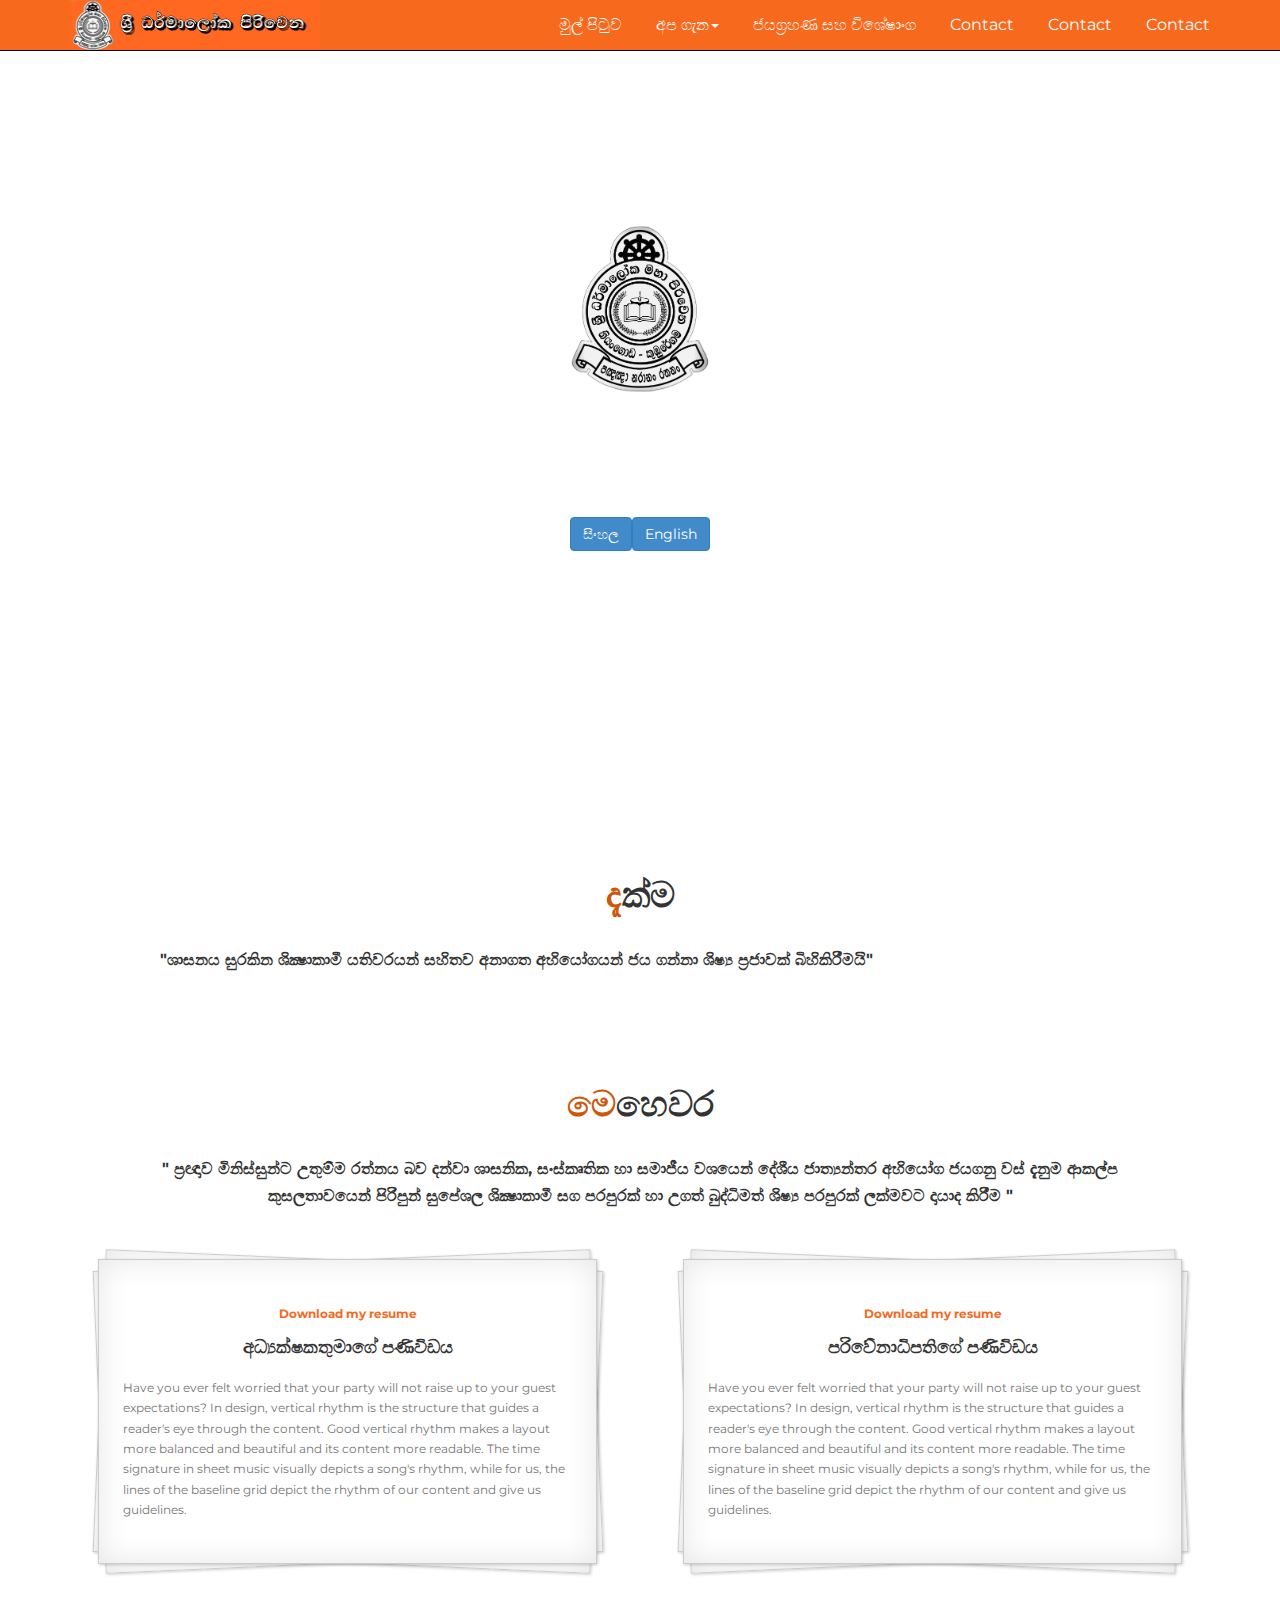
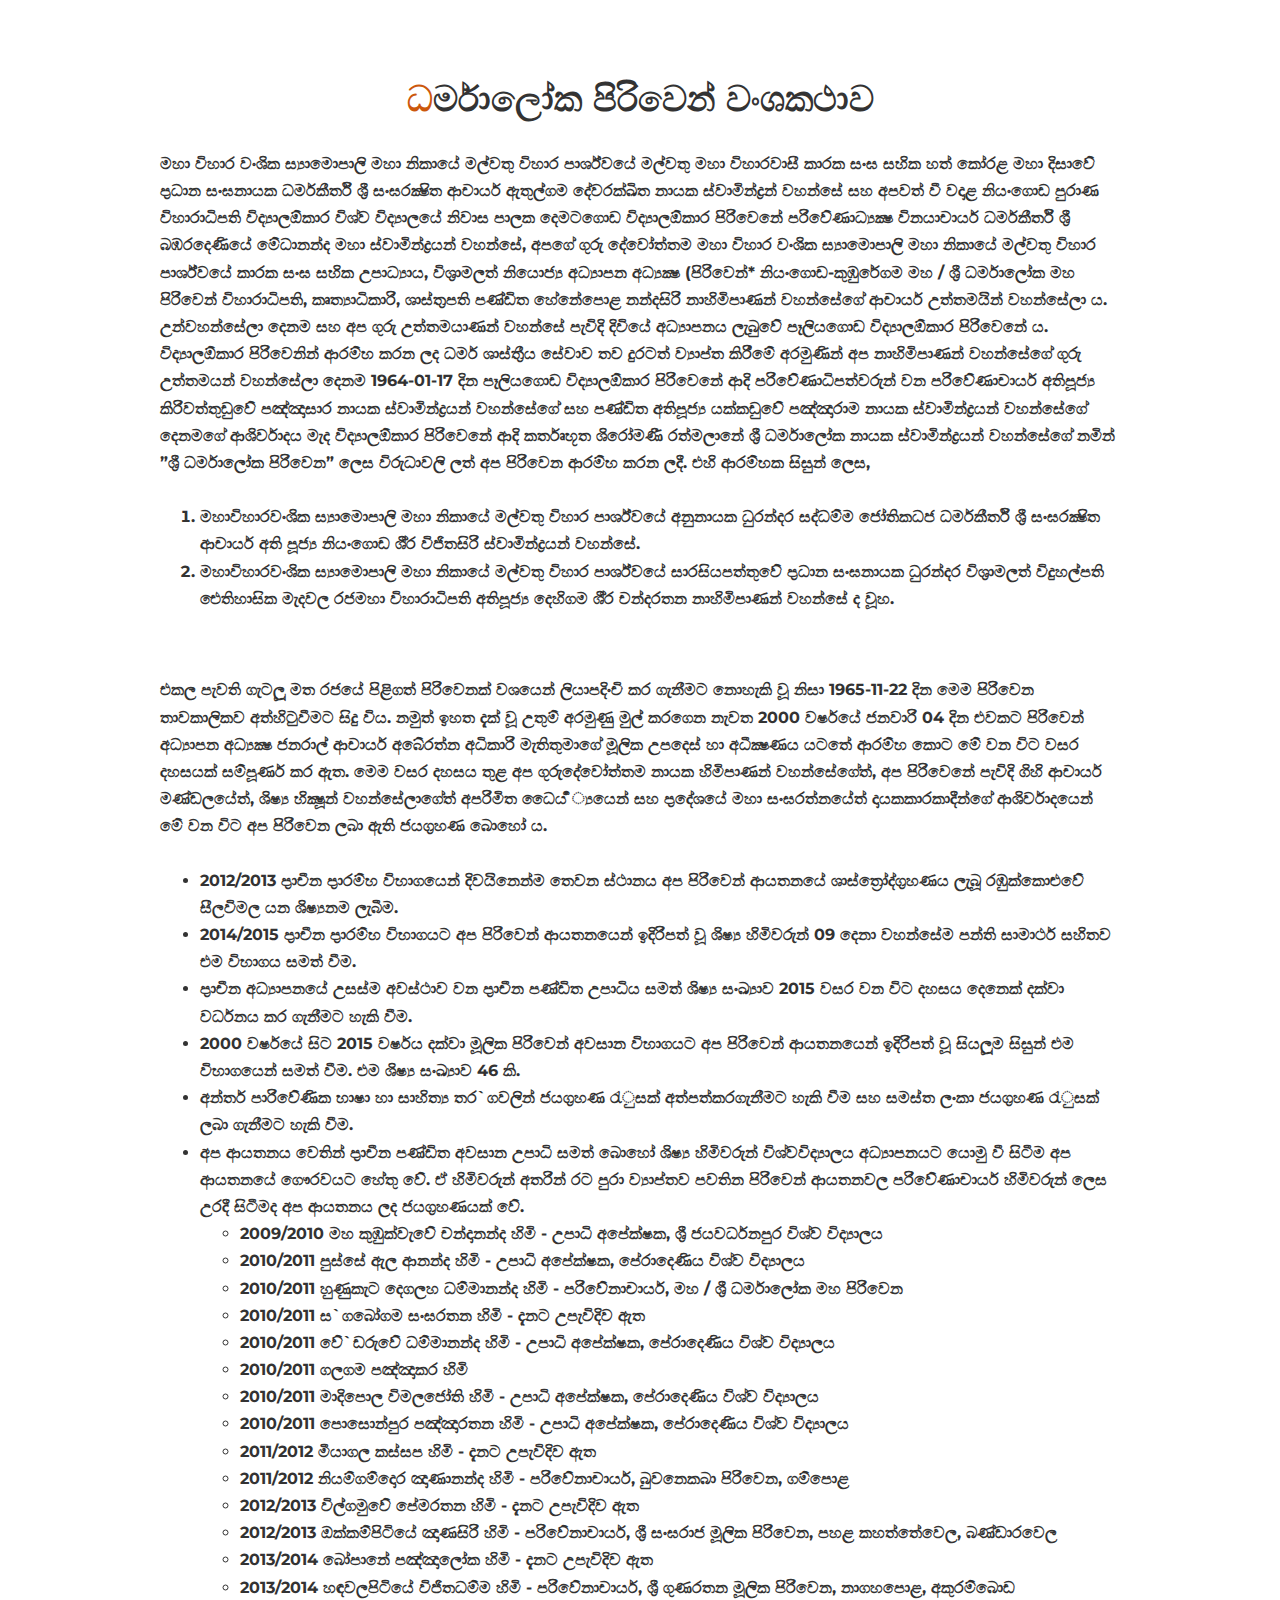
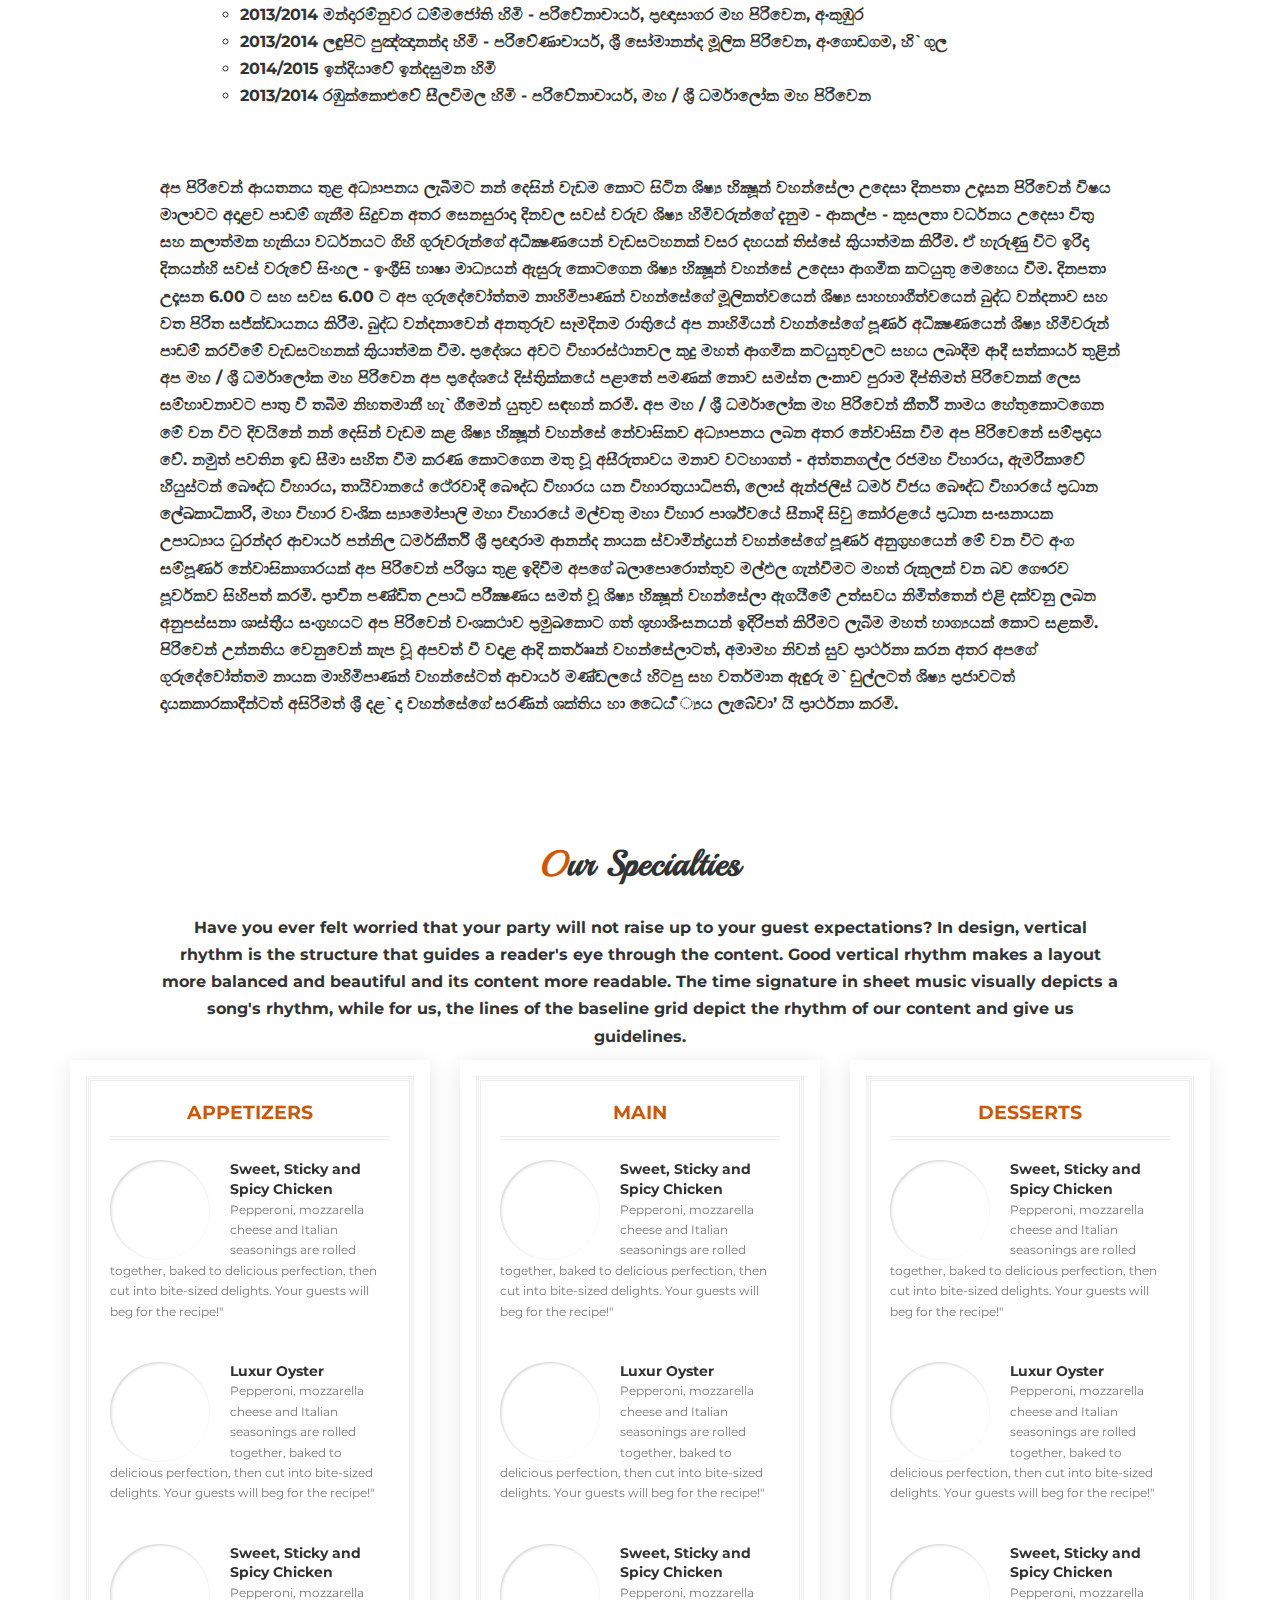
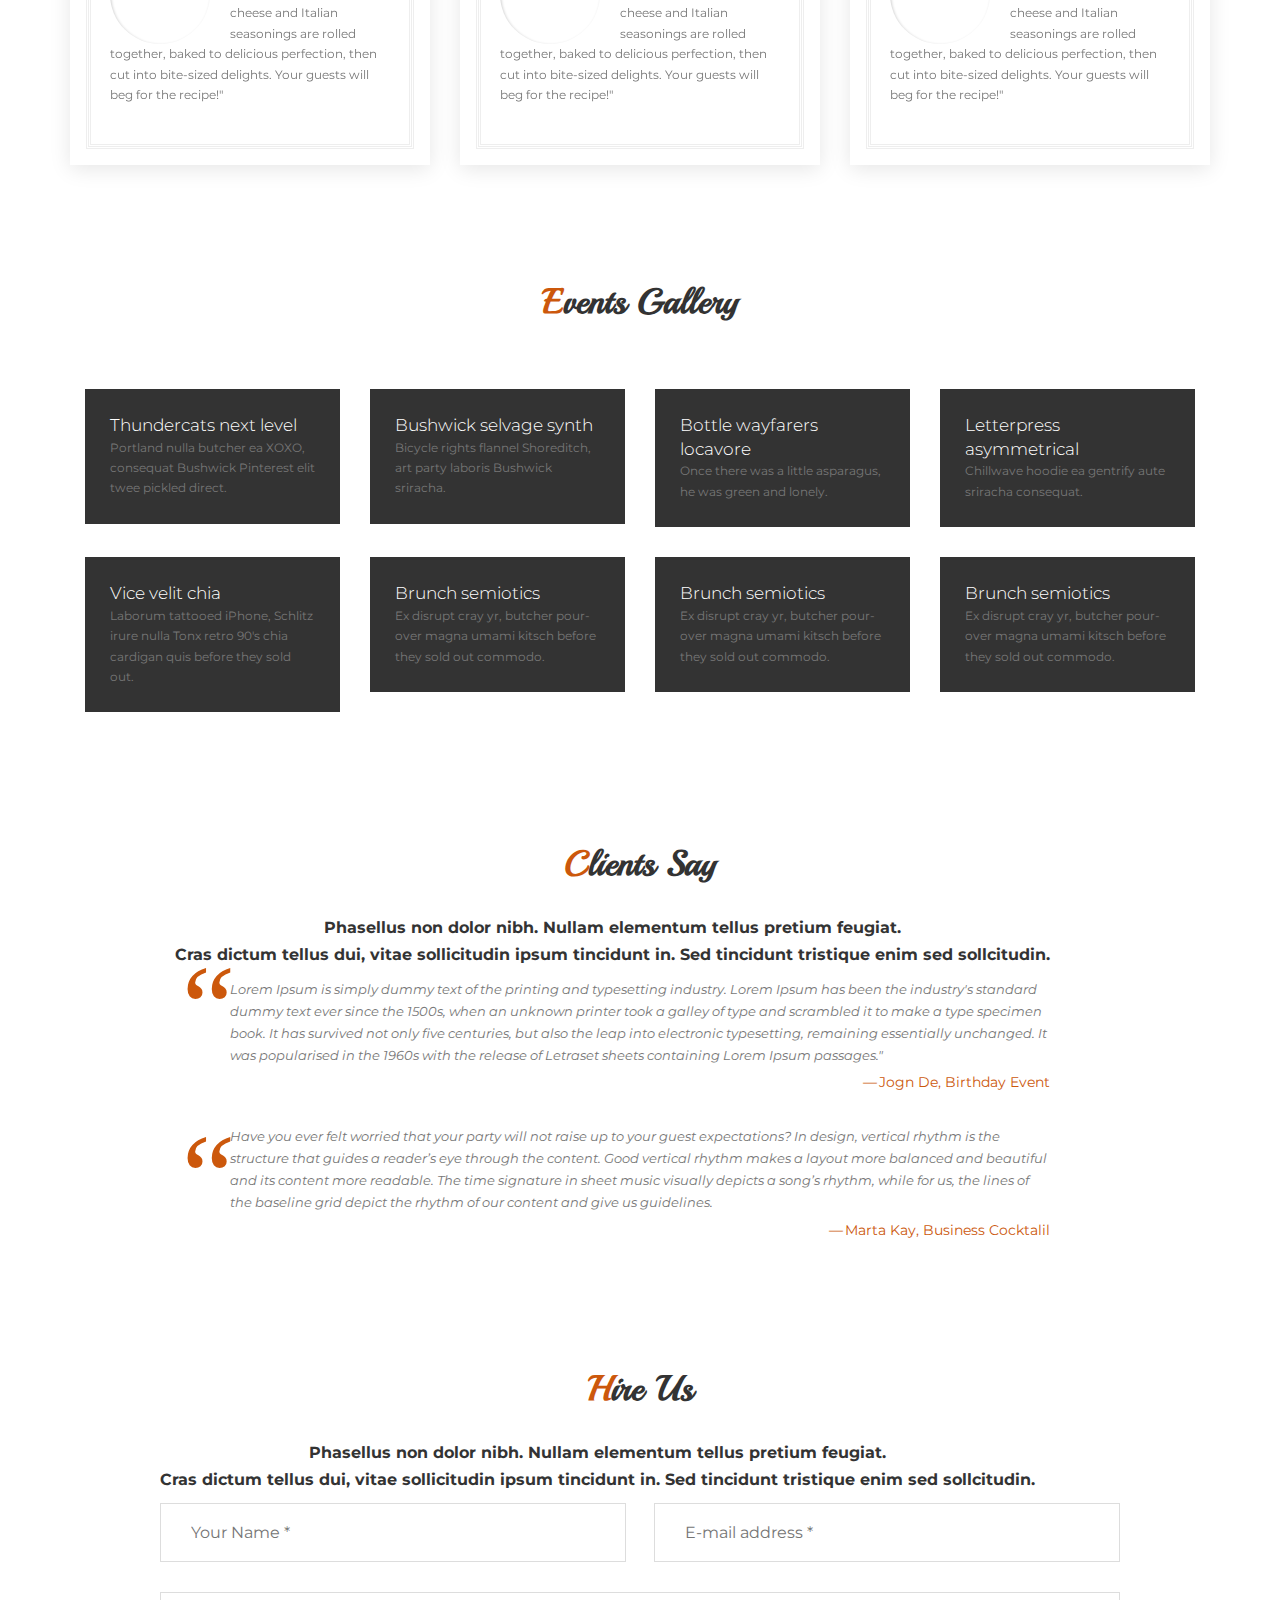
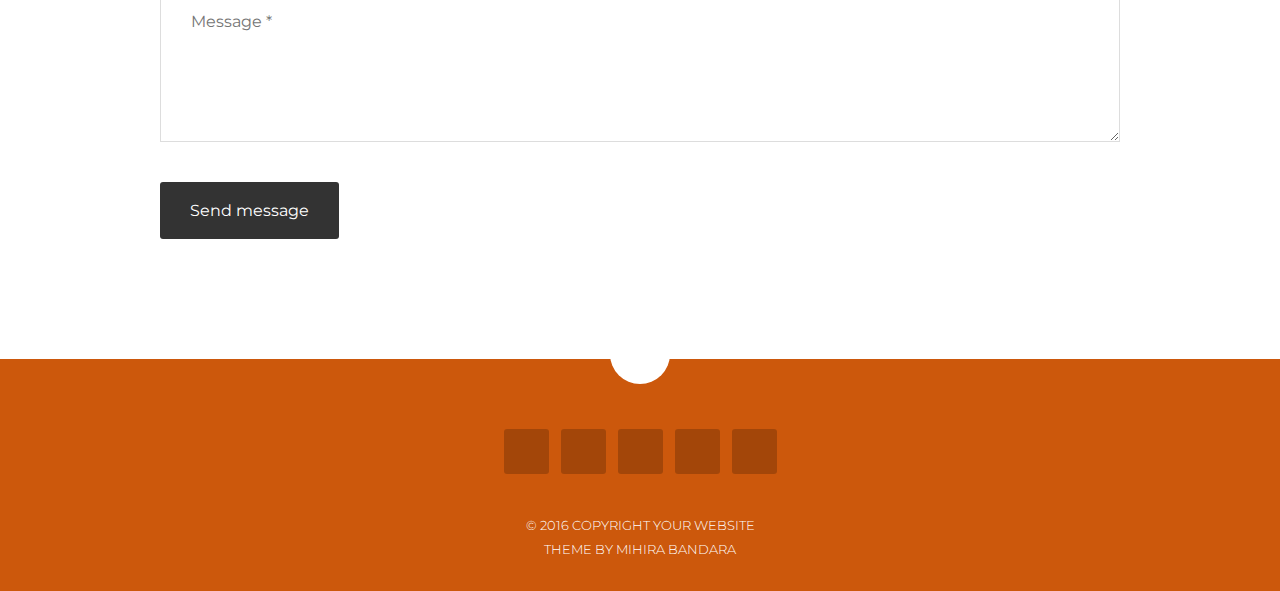
==== commit df4f3eb2: "mnmmmmmm,.," ====
--- a/index.html
+++ b/index.html
@@ -60,11 +60,11 @@
 	
       <ul class="nav navbar-nav navbar-right" style="font-color:#fff">
 		
-        <li class="current"><a href="#wrapper"onMouseOver="this.style.backgroundColor='#FACC2E'"onmouseout="this.style.backgroundColor='#f7691d'" style="color:#FFFFFF;font-size:16px;">මුල්  පිටුව</a></li>
+        <li class="current"><a href="index.html"onMouseOver="this.style.backgroundColor='#FACC2E'"onmouseout="this.style.backgroundColor='#f7691d'" style="color:#FFFFFF;font-size:16px;">මුල්  පිටුව</a></li>
 		<li class="dropdown"><a class="dropdown-toggle" data-toggle="dropdown" onMouseOver="this.style.backgroundColor='#FACC2E'" onmouseout="this.style.backgroundColor='#f7691d'"href="#"style="color:#FFFFFF;font-size:16px">අප ගැන<span class="caret"></span></a>
         <ul class="dropdown-menu" style="background-color:#FACC2E;color:#FFFFFF;">
-          <li><a href="#aboutus" onMouseOver="this.style.backgroundColor='#f7691d'"onmouseout="this.style.backgroundColor='#FACC2E'"style="color:#FFFFFF; ">දැක්ම සහ මෙහෙවර</a></li>
-          <li><a href="#Msg" onMouseOver="this.style.backgroundColor='#f7691d'"onmouseout="this.style.backgroundColor='#FACC2E'"style="color:#FFFFFF">අධ්‍යක්ෂකතුමාගේ  සහ පරිවේනාධිපතිගේ පණිවිඩය </a></li>
+          <li><a href="aboutVM.html" onMouseOver="this.style.backgroundColor='#f7691d'"onmouseout="this.style.backgroundColor='#FACC2E'"style="color:#FFFFFF; ">දැක්ම සහ මෙහෙවර</a></li>
+          <li><a href="aboutM.html" onMouseOver="this.style.backgroundColor='#f7691d'"onmouseout="this.style.backgroundColor='#FACC2E'"style="color:#FFFFFF">අධ්‍යක්ෂකතුමාගේ  සහ පරිවේනාධිපතිගේ පණිවිඩය </a></li>
           <li><a href="#history" onMouseOver="this.style.backgroundColor='#f7691d'" onmouseout="this.style.backgroundColor='#FACC2E'"style="color:#FFFFFF;hover:#f7691d">ධර්මාලෝක පිරිවෙන් වංශකථාව </a></li>
         </ul>
       </li>
@@ -72,6 +72,7 @@
 		<li><a href="#contact" onMouseOver="this.style.backgroundColor='#FACC2E'"onmouseout="this.style.backgroundColor='#f7691d'"style="color:#FFFFFF;font-size:16px">Contact</a></li>
 		<li><a href="#contact" onMouseOver="this.style.backgroundColor='#FACC2E'"onmouseout="this.style.backgroundColor='#f7691d'"style="color:#FFFFFF;font-size:16px">Contact</a></li>
 		<li><a href="#contact" onMouseOver="this.style.backgroundColor='#FACC2E'"onmouseout="this.style.backgroundColor='#f7691d'"style="color:#FFFFFF;font-size:16px">Contact</a></li>
+
       </ul></nav>
     </div><!-- /.navbar-collapse -->
 	</div>
@@ -548,8 +549,8 @@
 			<li><a href="#"><i class="fa fa-flickr"></i></a></li>
 		</ul>
 		<p>
-			&copy; 2015 Copyright Your Website<br>
-			 Theme by <a href="">WowThemes.Net</a>
+			&copy; 2016 Copyright Your Website<br>
+			 Theme by <a href="">Mihira Bandara</a>
 		</p>
 	</div>
 	</section>
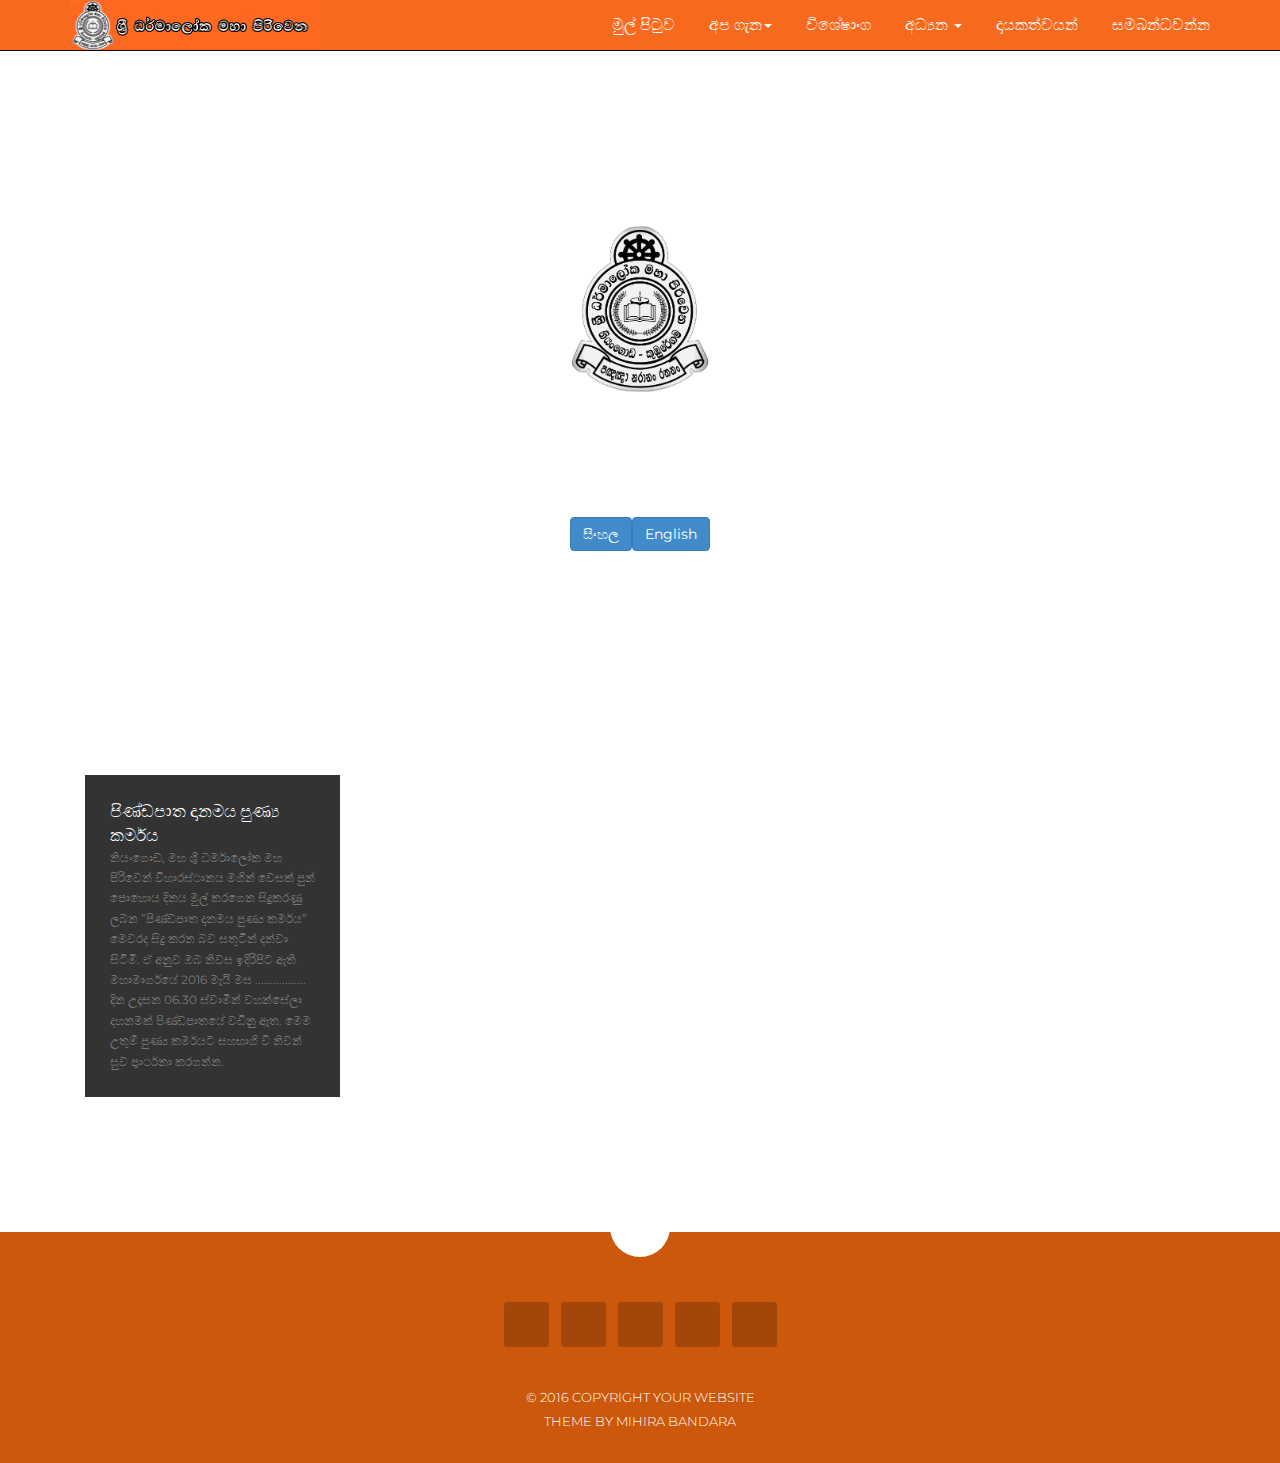
==== commit 6dfc1320: "khkglfhgf" ====
--- a/index.html
+++ b/index.html
@@ -11,7 +11,7 @@
 
 <meta charset="UTF-8"/>
 
-<title>ධර්මාලෝක මහා පිරිවෙණ </title>
+<title>ධර්මාලෝක මහා පිරිවෙන  </title>
 <link href="img/k.png" /></link>
 
 <meta name="description" content="Onepage Multipurpose Bootstrap HTML Template">
@@ -65,13 +65,19 @@
         <ul class="dropdown-menu" style="background-color:#FACC2E;color:#FFFFFF;">
           <li><a href="aboutVM.html" onMouseOver="this.style.backgroundColor='#f7691d'"onmouseout="this.style.backgroundColor='#FACC2E'"style="color:#FFFFFF; ">දැක්ම සහ මෙහෙවර</a></li>
           <li><a href="aboutM.html" onMouseOver="this.style.backgroundColor='#f7691d'"onmouseout="this.style.backgroundColor='#FACC2E'"style="color:#FFFFFF">අධ්‍යක්ෂකතුමාගේ  සහ පරිවේනාධිපතිගේ පණිවිඩය </a></li>
-          <li><a href="#history" onMouseOver="this.style.backgroundColor='#f7691d'" onmouseout="this.style.backgroundColor='#FACC2E'"style="color:#FFFFFF;hover:#f7691d">ධර්මාලෝක පිරිවෙන් වංශකථාව </a></li>
+          <li><a href="aboutH.html" onMouseOver="this.style.backgroundColor='#f7691d'" onmouseout="this.style.backgroundColor='#FACC2E'"style="color:#FFFFFF;hover:#f7691d">ධර්මාලෝක පිරිවෙන් වංශකථාව </a></li>
         </ul>
       </li>
-		<li><a href="#specialties" onMouseOver="this.style.backgroundColor='#FACC2E'" onmouseout="this.style.backgroundColor='#f7691d'"style="color:#FFFFFF;font-size:16px">ජයග්‍රහණ සහ විශේෂාංග </a></li>
-		<li><a href="#contact" onMouseOver="this.style.backgroundColor='#FACC2E'"onmouseout="this.style.backgroundColor='#f7691d'"style="color:#FFFFFF;font-size:16px">Contact</a></li>
-		<li><a href="#contact" onMouseOver="this.style.backgroundColor='#FACC2E'"onmouseout="this.style.backgroundColor='#f7691d'"style="color:#FFFFFF;font-size:16px">Contact</a></li>
-		<li><a href="#contact" onMouseOver="this.style.backgroundColor='#FACC2E'"onmouseout="this.style.backgroundColor='#f7691d'"style="color:#FFFFFF;font-size:16px">Contact</a></li>
+		<li><a href="events.html" onMouseOver="this.style.backgroundColor='#FACC2E'" onmouseout="this.style.backgroundColor='#f7691d'"style="color:#FFFFFF;font-size:16px">විශේෂාංග </a></li>
+		<li class="dropdown"><a class="dropdown-toggle" data-toggle="dropdown" onMouseOver="this.style.backgroundColor='#FACC2E'" onmouseout="this.style.backgroundColor='#f7691d'"href="#"style="color:#FFFFFF;font-size:16px">අධ්‍යන <span class="caret"></span></a>
+        <ul class="dropdown-menu" style="background-color:#FACC2E;color:#FFFFFF;">
+          <li><a href="result.html" onMouseOver="this.style.backgroundColor='#f7691d'"onmouseout="this.style.backgroundColor='#FACC2E'"style="color:#FFFFFF; ">කුසලතා </a></li>
+          <li><a href="" onMouseOver="this.style.backgroundColor='#f7691d'"onmouseout="this.style.backgroundColor='#FACC2E'"style="color:#FFFFFF">ප්‍රකාශන  </a></li>
+          
+        </ul>
+      </li>
+		<li><a href="#contact" onMouseOver="this.style.backgroundColor='#FACC2E'"onmouseout="this.style.backgroundColor='#f7691d'"style="color:#FFFFFF;font-size:16px">දායකත්වයන් </a></li>
+		<li><a href="contactus.html" onMouseOver="this.style.backgroundColor='#FACC2E'"onmouseout="this.style.backgroundColor='#f7691d'"style="color:#FFFFFF;font-size:16px">සමබන්ධවන්න </a></li>
 
       </ul></nav>
     </div><!-- /.navbar-collapse -->
@@ -79,22 +85,7 @@
 
   </div>
 </div>
-	 <!--<nav class="navbar navbar-inverse" style="color:orange">
-  <div class="container-fluid">
-    <ul class="nav navbar-nav">
-      <li><a href="#wrapper">මුල් පිටුව</a></li>
-      <li class="dropdown"><a class="dropdown-toggle" data-toggle="dropdown" href="#">අප ගැන<span class="caret"></span></a>
-        <ul class="dropdown-menu">
-          <li><a href="#aboutus">දැක්ම මෙහෙවර</a></li>
-          <li><a href="#">Page 1-2</a></li>
-          <li><a href="#">Page 1-3</a></li>
-        </ul>
-      </li>
-      <li><a href="#">Page 2</a></li>
-      <li><a href="#">Page 3</a></li>
-    </ul>
-  </div>
-</nav> -->
+	
 	<div class="banner row" id="banner">		
 		<div class="parallax text-center" style="background-image: url(img/header.jpg);">
 			<div class="parallax-pattern-overlay">
@@ -109,274 +100,44 @@
 					<br/>
 			
 					<a href="#"><img id="site-title" class=" wow fadeInDown" wow-data-delay="0.0s" wow-data-duration="0.9s" src="img/k.png" alt="logo"/></a> 
-					<h2 class="intro wow zoomIn" wow-data-delay="0.4s" wow-data-duration="0.9s">ශ්‍රී ධර්මාලෝක මහා පිරිවෙණ </h2>
+					<h2 class="intro wow zoomIn" wow-data-delay="0.4s" wow-data-duration="0.9s">ශ්‍රී ධර්මාලෝක මහා පිරිවෙන  </h2>
 					
 					<br/><button type="button" class="btn btn-primary">සිංහල </button><button type="button" class="btn btn-primary">English</button>
 				</div>
 			</div>
 		</div>
 	</div>	
-	<!-- <div class="menu">
-		<div class="navbar-wrapper">
-			<div class="container">
-				<div class="navwrapper">
-					<div class="navbar navbar-inverse navbar-static-top">
-						<div class="container">
-							<div class="navArea">
-								<div class="navbar-collapse collapse">
-									<ul class="nav navbar-nav">
-										<li class="menuItem active"><a href="#wrapper">මුල් පිටුව </a></li>
-										<li class="menuItem"><a href="#aboutus">අප ගැන </a></li>
-										<li class="menuItem"><a href="#specialties">Specialties</a></li>
-										<li class="menuItem"><a href="#gallery">Events Gallery</a></li>
-										<li class="menuItem"><a href="#feedback">Feedback</a></li>
-										<li class="menuItem"><a href="#contact">Hire Us</a></li>
-										
-										
-									</ul>
-								</div>
-							</div>
-						</div>
-					</div>
-				</div>
-			</div>
-		</div>
-	</div>	-->
 	
 	
 	</header>
 		
 	<!--about us-->
-	<section class="aboutus" id="aboutus">
-	<div class="container">
-		<div class="heading text-center">
-			<img class="dividerline" src="img/sep.png" alt="">
-			<h2>දැක්ම  </h2>
-			<img class="dividerline" src="img/sep.png" alt="">
-					<h3 align="center">"ශාසනය සුරකින ශික්‍ෂාකාමී යතිවරයන් සහිතව අනාගත අභියෝගයන් ජය ගන්නා ශිෂ්‍ය ප්‍රජාවක් බිහිකිරීමයි" </h3>
-		</div>	
-
-		<div class="heading text-center">
-			<img class="dividerline" src="img/sep.png" alt="">
-			<h2>මෙහෙවර   </h2>
-			<img class="dividerline" src="img/sep.png" alt="">
-			<h3>" ප්‍රඥාව මිනිස්සුන්ට උතුම්ම රත්නය බව දන්වා ශාසනික, සංස්කෘතික හා සමාජීය වශයෙන් දේශීය ජාත්‍යන්තර අභියෝග ජයගනු වස් දැනුම ආකල්ප කුසලතාවයෙන් පිරිපුන් සුපේශල ශික්‍ෂාකාමී සග පරපුරක් හා උගත් බුද්ධිමත් ශිෂ්‍ය පරපුරක් ලක්මවට දායාද කිරීම " </h3>
-		</div>	
-		</div>	
-			<section class="aboutus" id="Msg">
-			<div class="container">
-		<div class="row">
-
-			<div class="col-md-6">
-				<div class="papers text-center">
-					<img src="img/t1.JPG" alt=""><br/>
-					<a href="#"><b>Download my resume</b></a>
-					<h4 class="notopmarg nobotmarg">අධ්‍යක්ෂකතුමාගේ පණිවිඩය </h4>
-					<p>
-						Have you ever felt worried that your party will not raise up to your guest expectations? In design, vertical rhythm is the structure that guides a reader's eye through the content. Good vertical rhythm makes a layout more balanced and beautiful and its content more readable. The time signature in sheet music visually depicts a song's rhythm, while for us, the lines of the baseline grid depict the rhythm of our content and give us guidelines.
-					</p>
-				</div>
-			</div>
-			<div class="col-md-6">
-				<div class="papers text-center">
-					<img src="img/t2.JPG" alt=""><br/>
-					<a href="#"><b>Download my resume</b></a>
-					<h4 class="notopmarg nobotmarg">පරිවේනාධිපතිගේ පණිවිඩය </h4>
-					<p>
-						Have you ever felt worried that your party will not raise up to your guest expectations? In design, vertical rhythm is the structure that guides a reader's eye through the content. Good vertical rhythm makes a layout more balanced and beautiful and its content more readable. The time signature in sheet music visually depicts a song's rhythm, while for us, the lines of the baseline grid depict the rhythm of our content and give us guidelines.
-					</p>
-				</div>
-			</div>
-		</div>
-	</div>
-	</section>
-	<!--History-->
-	<section class="aboutus" id="history">
-	<div class="container">
-	
-		<div class="heading text-center">
-			<img class="dividerline" src="img/sep.png" alt="">
-			<h2>ධර්මාලෝක පිරිවෙන් වංශකථාව</h2>
-			<img class="dividerline" src="img/sep.png" alt="">
-			<h3 align="left">
-මහා විහාර වංශික ස්‍යාමොපාලි මහා නිකායේ මල්වතු විහාර පාර්ශ්වයේ මල්වතු මහා විහාරවාසී කාරක සංඝ සභික හත් කෝරළ මහා දිසාවේ ප‍්‍රධාන සංඝනායක ධර්මකීර්ති ශ‍්‍රී සංඝරක්‍ෂිත ආචාර්ය ඇතුල්ගම දේවරක්ඛිත නායක ස්වාමින්ද්‍රන් වහන්සේ සහ අපවත් වී වදාළ නියංගොඩ පුරාණ විහාරාධිපති විද්‍යාලඕකාර විශ්ව විද්‍යාලයේ නිවාස පාලක දෙමටගොඩ විද්‍යාලඕකාර පිරිවෙනේ පරිවේණාධ්‍යක්‍ෂ විනයාචාර්ය ධර්මකීර්ති ශ‍්‍රී බඹරදෙණියේ මේධානන්ද මහා ස්වාමින්ද්‍රයන් වහන්සේ, අපගේ ගුරු දේවෝත්තම මහා විහාර වංශික ස්‍යාමොපාලි මහා නිකායේ මල්වතු විහාර පාර්ශ්වයේ කාරක සංඝ සභික උපාධ්‍යාය, විශ‍්‍රාමලත් නියොජ්‍ය අධ්‍යාපන අධ්‍යක්‍ෂ (පිරිවෙන්* නියංගොඩ-කුඹුරේගම මහ / ශ‍්‍රී ධර්මාලෝක මහ පිරිවෙන් විහාරාධිපති, කෘත්‍යාධිකාරි, ශාස්ත‍්‍රපති පණ්ඩිත හේනේපොළ නන්දසිරි නාහිමිපාණන් වහන්සේගේ ආචාර්ය උත්තමයින් වහන්සේලා ය. උන්වහන්සේලා දෙනම සහ අප ගුරු උත්තමයාණන් වහන්සේ පැවිදි දිවියේ අධ්‍යාපනය ලැබුවේ පෑලියගොඩ විද්‍යාලඕකාර පිරිවෙනේ ය. 
-විද්‍යාලඕකාර පිරිවෙනින් ආරම්භ කරන ලද ධර්ම ශාස්ත‍්‍රීය සේවාව තව දුරටත් ව්‍යාප්ත කිරීමේ අරමුණින් අප නාහිමිපාණන් වහන්සේගේ ගුරු උත්තමයන් වහන්සේලා දෙනම 1964-01-17 දින පෑලියගොඩ විද්‍යාලඕකාර පිරිවෙනේ ආදි පරිවේණාධිපත්වරුන් වන පරිවේණාචාර්ය අතිපූජ්‍ය කිරිවත්තුඩුවේ පඤ්ඤාසාර නායක ස්වාමින්ද්‍රයන් වහන්සේගේ සහ පණ්ඩිත අතිපූජ්‍ය යක්කඩුවේ පඤ්ඤාරාම නායක ස්වාමින්ද්‍රයන් වහන්සේගේ දෙනමගේ ආශිර්වාදය මැද විද්‍යාලඕකාර පිරිවෙනේ ආදි කර්තෘභූත ශිරෝමණී රත්මලානේ ශ‍්‍රී ධර්මාලෝක නායක ස්වාමින්ද්‍රයන් වහන්සේගේ නමින් ”ශ‍්‍රී ධර්මාලෝක පිරිවෙන” ලෙස විරුධාවලි ලත් අප පිරිවෙන ආරම්භ කරන ලදී. එහි ආරම්භක සිසුන් ලෙස,  
-<br/>
-<br/>
-<ol><li style="float:left"> මහාවිහාරවංශික ස්‍යාමොපාලි මහා නිකායේ මල්වතු විහාර පාර්ශ්වයේ අනුනායක ධුරන්දර සද්ධම්ම ජෝතිකධජ ධර්මකීර්ති ශ‍්‍රී සංඝරක්‍ෂිත ආචාර්ය අති පූජ්‍ය නියංගොඩ ශී‍්‍ර විජිතසිරි ස්වාමින්ද්‍රයන් වහන්සේ. </li>
-	<li>මහාවිහාරවංශික ස්‍යාමොපාලි මහා නිකායේ මල්වතු විහාර පාර්ශ්වයේ සාරසියපත්තුවේ ප‍්‍රධාන සංඝනායක ධුරන්දර විශ‍්‍රාමලත් විදුහල්පති ඓතිහාසික මැදවල රජමහා විහාරාධිපති අතිපූජ්‍ය දෙහිගම ශී‍්‍ර චන්දරතන නාහිමිපාණන් වහන්සේ ද වූහ.</li>
-</ol>
-<br/>
-<br/>
-එකල පැවති ගැටලූ මත රජයේ පිළිගත් පිරිවෙනක් වශයෙන් ලියාපදිංචි කර ගැනීමට නොහැකි වූ නිසා 1965-11-22 දින මෙම පිරිවෙන තාවකාලිකව අත්හිටුවීමට සිදු විය. 
-නමුත් ඉහත දැක් වූ උතුම් අරමුණු මුල් කරගෙන නැවත 2000 වර්ෂයේ ජනවාරි 04 දින එවකට පිරිවෙන් අධ්‍යාපන අධ්‍යක්‍ෂ ජනරාල් ආචාර්ය අබේරත්න අධිකාරි මැතිතුමාගේ මූලික උපදෙස් හා අධීක්‍ෂණය යටතේ ආරම්භ කොට මේ වන විට වසර දහසයක් සම්පූර්ණ කර ඇත. 
-මෙම වසර දහසය තුළ අප ගුරුදේවෝත්තම නායක හිමිපාණන් වහන්සේගේත්, අප පිරිවෙනේ පැවිදි ගිහි ආචාර්ය මණ්ඩලයේත්, ශිෂ්‍ය භික්‍ෂූන් වහන්සේලාගේත් අපරිමිත ධෛය ර්‍්‍යයෙන් සහ ප‍්‍රදේශයේ මහා සංඝරත්නයේත් දායකකාරකාදීන්ගේ ආශිර්වාදයෙන් මේ වන විට අප පිරිවෙන ලබා ඇති ජයග‍්‍රහණ බොහෝ ය. 
-<br/>
-<br/>
-<ul>
-<li>	2012/2013 ප‍්‍රාචීන ප‍්‍රාරම්භ විභාගයෙන් දිවයිනෙන්ම තෙවන ස්ථානය අප පිරිවෙන් ආයතනයේ ශාස්ත්‍රෝද්ග‍්‍රහණය ලැබූ රඹුක්කොළුවේ සීලවිමල යන ශිෂ්‍යනම ලැබීම. </li>
-<li>	2014/2015 ප‍්‍රාචීන ප‍්‍රාරම්භ විභාගයට අප පිරිවෙන් ආයතනයෙන් ඉදිරිපත් වූ ශිෂ්‍ය හිමිවරුන් 09 දෙනා වහන්සේම පන්ති සාමාර්ථ සහිතව එම විභාගය සමත් වීම. </li>
-<li>ප‍්‍රාචීන අධ්‍යාපනයේ උසස්ම අවස්ථාව වන ප‍්‍රාචීන පණ්ඩිත උපාධිය සමත් ශිෂ්‍ය සංඛ්‍යාව 2015 වසර වන විට දහසය දෙනෙක් දක්වා වර්ධනය කර ගැනීමට හැකි වීම. </li>
-<li>	2000 වර්ෂයේ සිට 2015 වර්ෂය දක්වා මූලික පිරිවෙන් අවසාන විභාගයට අප පිරිවෙන් ආයතනයෙන් ඉදිරිපත් වූ සියලූම සිසුන් එම විභාගයෙන් සමත් වීම. එම ශිෂ්‍ය සංඛ්‍යාව 46 කි. </li>
-<li>	අන්තර් පාරිවේණික භාෂා හා සාහිත්‍ය තර`ගවලින් ජයග‍්‍රහණ රැුසක් අත්පත්කරගැනීමට හැකි වීම සහ සමස්ත ලංකා ජයග‍්‍රහණ රැුසක් ලබා ගැනීමට හැකි වීම. </li>
-<li>	අප ආයතනය වෙතින් ප‍්‍රාචීන පණ්ඩිත අවසාන උපාධි සමත් බොහෝ ශිෂ්‍ය හිමිවරුන් විශ්වවිද්‍යාලය අධ්‍යාපනයට යොමු වී සිටීම අප ආයතනයේ ගෞරවයට හේතු වේ. ඒ හිමිවරුන් අතරින් රට පුරා ව්‍යාප්තව පවතින පිරිවෙන් ආයතනවල පරිවේණාචාර්ය හිමිවරුන් ලෙස උරදී සිටීමද අප ආයතනය ලද ජයග‍්‍රහණයක් වේ. 
-	<ul>
-			<li>2009/2010 මහ කුඹුක්වැවේ චන්දානන්ද හිමි - උපාධි අපේක්ෂක, ශ‍්‍රී ජයවර්ධනපුර විශ්ව විද්‍යාලය </li>
-			<li>2010/2011 පුස්සේ ඇල ආනන්ද හිමි - උපාධි අපේක්ෂක, පේරාදෙණිය විශ්ව විද්‍යාලය </li>
-			<li>2010/2011 හුණුකැට දෙගලහ ධම්මානන්ද හිමි - පරිවේනාචාර්ය, මහ / ශ‍්‍රී ධර්මාලෝක මහ පිරිවෙන</li> 
-			<li>2010/2011 ස`ගබෝගම සංඝරතන හිමි - දැනට උපැවිදිව ඇත </li>
-			<li>2010/2011 වේ`ඩරුවේ ධම්මානන්ද හිමි - උපාධි අපේක්ෂක, පේරාදෙණිය විශ්ව විද්‍යාලය </li>
-			<li>2010/2011 ගලගම පඤ්ඤාකර හිමි </li>
-			<li>2010/2011 මාදිපොල විමලජෝති හිමි - උපාධි අපේක්ෂක, පේරාදෙණිය විශ්ව විද්‍යාලය </li>
-			<li>2010/2011 පොසොන්පුර පඤ්ඤාරතන හිමි - උපාධි අපේක්ෂක, පේරාදෙණිය විශ්ව විද්‍යාලය </li>
-			<li>2011/2012 මීයාගල කස්සප හිමි - දැනට උපැවිදිව ඇත </li>
-			<li>2011/2012 නියම්ගම්දොර ඤාණානන්ද හිමි - පරිවේනාචාර්ය, බුවනෙකබා පිරිවෙන, ගම්පොළ </li>
-			<li>2012/2013 විල්ගමුවේ පේමරතන හිමි - දැනට උපැවිදිව ඇත </li>
-			<li>2012/2013 ඔක්කම්පිටියේ ඤාණසිරි හිමි - පරිවේනාචාර්ය, ශ‍්‍රී සංඝරාජ මූලික පිරිවෙන, පහළ කහත්තේවෙල, බණ්ඩාරවෙල </li>
-			<li>2013/2014 බෝපානේ පඤ්ඤාලෝක හිමි - දැනට උපැවිදිව ඇත </li>
-			<li>2013/2014 හඳවලපිටියේ විජිතධම්ම හිමි - පරිවේනාචාර්ය, ශ‍්‍රී ගුණරතන මූලික පිරිවෙන, නාගහපොළ, අකුරම්බොඩ </li>
-			<li>2013/2014 මන්දාරම්නුවර ධම්මජෝති හිමි - පරිවේනාචාර්ය, ප‍්‍රඥාසාගර මහ පිරිවෙන, අංකුඹුර </li>
-			<li>2013/2014 ලඳුපිට පුඤ්ඤානන්ද හිමි - පරිවේණාචාර්ය, ශ‍්‍රී සෝමානන්ද මූලික පිරිවෙන, අංගොඩගම, හි`ගුල</li>
-			<li>2014/2015 ඉන්දියාවේ ඉන්දසුමන හිමි </li>
-			<li>2013/2014 රඹුක්කොළුවේ සීලවිමල හිමි - පරිවේනාචාර්ය, මහ / ශ‍්‍රී ධර්මාලෝක මහ පිරිවෙන</li>
-	</ul>
-	</li>
-</ul>
-<br/>
-<br/>
-අප පිරිවෙන් ආයතනය තුළ අධ්‍යාපනය ලැබීමට නන් දෙසින් වැඩම කොට සිටින ශිෂ්‍ය භික්‍ෂූන් වහන්සේලා උදෙසා දිනපතා උදෑසන පිරිවෙන් විෂය මාලාවට අදාළව පාඩම් ගැනීම සිදුවන අතර සෙනසුරාදා දිනවල සවස් වරුව ශිෂ්‍ය හිමිවරුන්ගේ දැනුම - ආකල්ප - කුසලතා වර්ධනය උදෙසා චිත‍්‍ර සහ කලාත්මක හැකියා වර්ධනයට ගිහි ගුරුවරුන්ගේ අධීක්‍ෂණයෙන් වැඩසටහනක් වසර දහයක් තිස්සේ ක‍්‍රියාත්මක කිරීම. ඒ හැරුණු විට ඉරිදා දිනයන්හි සවස් වරුවේ සිංහල - ඉංග‍්‍රීසි භාෂා මාධ්‍යයන් ඇසුරු කොටගෙන ශිෂ්‍ය භික්‍ෂූන් වහන්සේ උදෙසා ආගමික කටයුතු මෙහෙය වීම. දිනපතා උදෑසන 6.00 ට සහ සවස 6.00 ට අප ගුරුදේවෝත්තම නාහිමිපාණන් වහන්සේගේ මූලිකත්වයෙන් ශිෂ්‍ය සාහභාගීත්වයෙන් බුද්ධ වන්දනාව සහ වත පිරිත සජ්ක්‍ඩායනය කිරීම. බුද්ධ වන්දනාවෙන් අනතුරුව සෑමදිනම රාත‍්‍රියේ අප නාහිමියන් වහන්සේගේ පූර්ණ අධීක්‍ෂණයෙන් ශිෂ්‍ය හිමිවරුන් පාඩම් කරවීමේ වැඩසටහනක් ක‍්‍රියාත්මක වීම. 
-ප‍්‍රදේශය අවට විහාරස්ථානවල කුදු මහත් ආගමික කටයුතුවලට සහය ලබාදීම ආදී සත්කාර්ය තුළින් අප මහ / ශ‍්‍රී ධර්මාලෝක මහ පිරිවෙන අප ප‍්‍රදේශයේ දිස්ත‍්‍රික්කයේ පළාතේ පමණක් නොව සමස්ත ලංකාව පුරාම දීප්තිමත් පිරිවෙනක් ලෙස සම්භාවනාවට පාත‍්‍ර වී තබීම නිහතමානී හැ`ගීමෙන් යුතුව සඳහන් කරමි. 
-අප මහ / ශ‍්‍රී ධර්මාලෝක මහ පිරිවෙන් කීර්ති නාමය හේතුකොටගෙන මේ වන විට දිවයිනේ නන් දෙසින් වැඩම කළ ශිෂ්‍ය භික්‍ෂූන් වහන්සේ නේවාසිකව අධ්‍යාපනය ලබන අතර නේවාසික වීම අප පිරිවෙනේ සම්ප‍්‍රදාය වේ. නමුත් පවතින ඉඩ සීමා සහිත වීම කරණ කොටගෙන මතු වූ අසීරුතාවය මනාව වටහාගත් - අත්තනගල්ල රජමහ විහාරය, ඇමරිකාවේ හියුස්ටන් බෞද්ධ විහාරය, තායිවානයේ ථේරවාදී බෞද්ධ විහාරය යන විහාරත‍්‍රයාධිපති, ලොස් ඇන්ජලීස් ධර්ම විජය බෞද්ධ විහාරයේ ප‍්‍රධාන ලේඛකාධිකාරි, මහා විහාර වංශික ස්‍යාමෝපාලි මහා විහාරයේ මල්වතු මහා විහාර පාර්ශ්වයේ සීනාදි සිවු කෝරළයේ ප‍්‍රධාන සංඝනායක උපාධ්‍යාය ධුරන්දර ආචාර්ය පන්නිල ධර්මකීර්ති ශ‍්‍රී ප‍්‍රඥාරාම ආනන්ද නායක ස්වාමින්ද්‍රයන් වහන්සේගේ පූර්ණ අනුග‍්‍රහයෙන් මේ වන විට අංග සම්පූර්ණ නේවාසිකාගාරයක් අප පිරිවෙන් පරිශ‍්‍රය තුළ ඉදිවීම අපගේ බලාපොරොත්තුව මල්ඵල ගැන්වීමට මහත් රුකුලක් වන බව ගෞරව පූර්වකව සිහිපත් කරමි. 
-ප‍්‍රාචීන පණ්ඩිත උපාධි පරීක්‍ෂණය සමත් වූ ශිෂ්‍ය භික්‍ෂූන් වහන්සේලා ඇගයීමේ උත්සවය නිමිත්තෙන් එළි දක්වනු ලබන අනුපස්සනා ශාස්ත‍්‍රීය සංග‍්‍රහයට අප පිරිවෙන් වංශකථාව ප‍්‍රමුඛකොට ගත් ශුභාශිංසනයන් ඉදිරිපත් කිරීමට ලැබීම මහත් භාග්‍යයක් කොට සළකමි. පිරිවෙන් උන්නතිය වෙනුවෙන් කැප වූ අපවත් වී වදාළ ආදි කර්තෲන් වහන්සේලාටත්, අමාමහ නිවන් සුව ප‍්‍රාර්ථනා කරන අතර අපගේ ගුරුදේවෝත්තම නායක මාහිමිපාණන් වහන්සේටත් ආචාර්ය මණ්ඩලයේ හිටපු සහ වර්තමාන ඇඳුරු ම`ඩුල්ලටත් ශිෂ්‍ය ප‍්‍රජාවටත් දායකකාරකාදීන්ටත් අසිරිමත් ශ‍්‍රී දළ`දා වහන්සේගේ සරණින් ශක්තිය හා ධෛය ර්‍්‍යය ලැබේවා’ යි ප‍්‍රාර්ථනා කරමි. 
-
- </h3>
-		</div>	
-		</div>
-	
-
+	
+	
 	
 	<!--specialties-->
-	<section class="specialties" id="specialties">
-	<div class="container">
-		<div class="heading text-center">
-			<img class="dividerline" src="img/sep.png" alt="">
-			<h2>Our Specialties</h2>
-			<img class="dividerline" src="img/sep.png" alt="">
-			<h3>Have you ever felt worried that your party will not raise up to your guest expectations? In design, vertical rhythm is the structure that guides a reader's eye through the content. Good vertical rhythm makes a layout more balanced and beautiful and its content more readable. The time signature in sheet music visually depicts a song's rhythm, while for us, the lines of the baseline grid depict the rhythm of our content and give us guidelines.</h3>
-		</div>
-		<div class="row">
-			<div class="col-md-4">
-				<div class="restmenuwrap">
-					<h3 class="maincat notopmarg text-center">APPETIZERS</h3>
-					<div class="restitem clearfix">
-						<div class="rm-thumb" style="background-image: url(http://wowthemes.net/demo/leroy/img/dummies/1.jpg)">
-						</div>
-						<h5>Sweet, Sticky and Spicy Chicken</h5>
-						<p>
-							Pepperoni, mozzarella cheese and Italian seasonings are rolled together, baked to delicious perfection, then cut into bite-sized delights. Your guests will beg for the recipe!"
-						</p>
-					</div>
-					<div class="restitem clearfix">
-						<div class="rm-thumb" style="background-image: url(http://wowthemes.net/demo/leroy/img/dummies/2.jpg)">
-						</div>
-						<h5>Luxur Oyster</h5>
-						<p>
-							Pepperoni, mozzarella cheese and Italian seasonings are rolled together, baked to delicious perfection, then cut into bite-sized delights. Your guests will beg for the recipe!"
-						</p>
-					</div>
-					<div class="restitem clearfix">
-						<div class="rm-thumb" style="background-image: url(http://wowthemes.net/demo/leroy/img/dummies/3.jpg)">
-						</div>
-						<h5>Sweet, Sticky and Spicy Chicken</h5>
-						<p>
-							Pepperoni, mozzarella cheese and Italian seasonings are rolled together, baked to delicious perfection, then cut into bite-sized delights. Your guests will beg for the recipe!"
-						</p>
-					</div>
-				</div>
-			</div>
-			<div class="col-md-4">
-				<div class="restmenuwrap">
-					<h3 class="maincat notopmarg text-center">MAIN</h3>
-					<div class="restitem clearfix">
-						<div class="rm-thumb" style="background-image: url(http://wowthemes.net/demo/leroy/img/dummies/4.jpg)">
-						</div>
-						<h5>Sweet, Sticky and Spicy Chicken</h5>
-						<p>
-							Pepperoni, mozzarella cheese and Italian seasonings are rolled together, baked to delicious perfection, then cut into bite-sized delights. Your guests will beg for the recipe!"
-						</p>
-					</div>
-					<div class="restitem clearfix">
-						<div class="rm-thumb" style="background-image: url(http://wowthemes.net/demo/leroy/img/dummies/5.jpg)">
-						</div>
-						<h5>Luxur Oyster</h5>
-						<p>
-							Pepperoni, mozzarella cheese and Italian seasonings are rolled together, baked to delicious perfection, then cut into bite-sized delights. Your guests will beg for the recipe!"
-						</p>
-					</div>
-					<div class="restitem clearfix">
-						<div class="rm-thumb" style="background-image: url(http://wowthemes.net/demo/leroy/img/dummies/6.jpg)">
-						</div>
-						<h5>Sweet, Sticky and Spicy Chicken</h5>
-						<p>
-							Pepperoni, mozzarella cheese and Italian seasonings are rolled together, baked to delicious perfection, then cut into bite-sized delights. Your guests will beg for the recipe!"
-						</p>
-					</div>
-				</div>
-			</div>
-			<div class="col-md-4">
-				<div class="restmenuwrap">
-					<h3 class="maincat notopmarg text-center">DESSERTS</h3>
-					<div class="restitem clearfix">
-						<div class="rm-thumb" style="background-image: url(http://wowthemes.net/demo/leroy/img/dummies/7.jpg)">
-						</div>
-						<h5>Sweet, Sticky and Spicy Chicken</h5>
-						<p>
-							Pepperoni, mozzarella cheese and Italian seasonings are rolled together, baked to delicious perfection, then cut into bite-sized delights. Your guests will beg for the recipe!"
-						</p>
-					</div>
-					<div class="restitem clearfix">
-						<div class="rm-thumb" style="background-image: url(http://wowthemes.net/demo/leroy/img/dummies/8.jpg)">
-						</div>
-						<h5>Luxur Oyster</h5>
-						<p>
-							Pepperoni, mozzarella cheese and Italian seasonings are rolled together, baked to delicious perfection, then cut into bite-sized delights. Your guests will beg for the recipe!"
-						</p>
-					</div>
-					<div class="restitem clearfix">
-						<div class="rm-thumb" style="background-image: url(http://wowthemes.net/demo/leroy/img/dummies/9.jpg)">
-						</div>
-						<h5>Sweet, Sticky and Spicy Chicken</h5>
-						<p>
-							Pepperoni, mozzarella cheese and Italian seasonings are rolled together, baked to delicious perfection, then cut into bite-sized delights. Your guests will beg for the recipe!"
-						</p>
-					</div>
-				</div>
-			</div>
-		</div>
-	</div>
-	</section>
+	
 	
 	<!--gallery-->
 	<section class="gallery" id="gallery">
 		<div class="container">
-			<div class="heading text-center">
-				<img class="dividerline" src="img/sep.png" alt="">
-				<h2>Events Gallery</h2>
-				<img class="dividerline" src="img/sep.png" alt="">
-			</div>
+		
 			
 			<div id="grid-gallery" class="grid-gallery">
 
 					<section class="grid-wrap">
 						<ul class="grid">
 							<li class="grid-sizer"></li><!-- for Masonry column width -->				
-							<li>
-								<figure>
-									<img src="http://wowthemes.net/demo/leroy/img/dummies/10.jpg" alt=""/>
-									<figcaption><h3>Thundercats next level</h3><p>Portland nulla butcher ea XOXO, consequat Bushwick Pinterest elit twee pickled direct. </p></figcaption>
-								</figure>
-							</li>
-							<li>
+							<li >
+								<figure>
+									<img src="img/pindapatha.jpg" alt=""/>
+									<figcaption><h3>පිණ්ඩපාත දානමය පුණ්‍ය කර්මය</h3><p>නියංගොඩ, මහ ශ‍්‍රී ධර්මාලෝක මහ පිරිවෙන් විහාරස්ථානය මගින් වෙසක් පුන් පොහොය දිනය මුල් කරගෙන සිදුකරණු  ලබන
+       ”පිණ්ඩපාත දානමය පුණ්‍ය කර්මය”
+මෙවරද සිදු කරන බව සතුටින් දන්වා සිටිමි. ඒ අනුව ඔබ නිවස ඉදිරිපිට ඇති  මහාමාර්ගයේ 2016 මැයි මස ................. දින උදෑසන 06.30 ස්වාමීන් වහන්සේලා දහනමක් පිණ්ඩපාතයේ වඩිනු ඇත. මෙම උතුම් පුණ්‍ය කර්මයට සහභාගි වී නිවන් සුව ප‍්‍රාර්ථනා කරගන්න.
+ </p></figcaption>
+								</figure>
+							</li>
+							<!--<li>
 								<figure>
 									<img src="http://wowthemes.net/demo/leroy/img/dummies/11.jpg" alt=""/>
 									<figcaption><h3>Bushwick selvage synth</h3><p>Bicycle rights flannel Shoreditch, art party laboris Bushwick sriracha.</p></figcaption>
@@ -393,33 +154,7 @@
 									<img src="http://wowthemes.net/demo/leroy/img/dummies/13.jpg" alt=""/>
 									<figcaption><h3>Letterpress asymmetrical</h3><p>Chillwave hoodie ea gentrify aute sriracha consequat.</p></figcaption>
 								</figure>
-							</li>
-							<li>
-								<figure>
-									<img src="http://wowthemes.net/demo/leroy/img/dummies/14.jpg" alt=""/>
-									<figcaption><h3>Vice velit chia</h3><p>Laborum tattooed iPhone, Schlitz irure nulla Tonx retro 90's chia cardigan quis before they sold out. </p></figcaption>
-								</figure>
-							</li>
-							<li>
-								<figure>
-									<img src="http://wowthemes.net/demo/leroy/img/dummies/15.jpg" alt=""/>
-									<figcaption><h3>Brunch semiotics</h3><p>Ex disrupt cray yr, butcher pour-over magna umami kitsch before they sold out commodo.</p></figcaption>
-								</figure>
-							</li>
-							
-							<li>
-								<figure>
-									<img src="http://wowthemes.net/demo/leroy/img/dummies/16.jpg" alt=""/>
-									<figcaption><h3>Brunch semiotics</h3><p>Ex disrupt cray yr, butcher pour-over magna umami kitsch before they sold out commodo.</p></figcaption>
-								</figure>
-							</li>
-							
-							<li>
-								<figure>
-									<img src="http://wowthemes.net/demo/leroy/img/dummies/17.jpg" alt=""/>
-									<figcaption><h3>Brunch semiotics</h3><p>Ex disrupt cray yr, butcher pour-over magna umami kitsch before they sold out commodo.</p></figcaption>
-								</figure>
-							</li>
+							</li> -->
 						
 						</ul>
 					</section><!-- // end small images -->
@@ -428,11 +163,11 @@
 						<ul>
 							<li>
 								<figure>
-									<img src="http://wowthemes.net/demo/leroy/img/dummies/10.jpg" alt=""/>
-									<figcaption><h3>Thundercats next level</h3><p>Portland nulla butcher ea XOXO, consequat Bushwick Pinterest elit twee pickled direct trade vero. </p></figcaption>
-								</figure>
-							</li>
-							<li>
+									<img src="img/pindapatha.jpg" alt=""/>
+									<figcaption><h3>පිණ්ඩපාත දානමය පුණ්‍ය කර්මය</h3><p></p></figcaption>
+								</figure>
+							</li> 
+							<!--<li>
 								<figure>
 									<img src="http://wowthemes.net/demo/leroy/img/dummies/11.jpg" alt=""/>
 									<figcaption><h3>Bushwick selvage synth</h3><p>Bicycle rights flannel Shoreditch, art party laboris Bushwick sriracha authentic chambray hella umami sed distillery master cleanse.</p></figcaption>
@@ -475,14 +210,14 @@
 									<img src="http://wowthemes.net/demo/leroy/img/dummies/17.jpg" alt=""/>
 									<figcaption><h3>Brunch semiotics</h3><p>Ex disrupt cray yr, butcher pour-over magna umami kitsch before they sold out commodo.</p></figcaption>
 								</figure>
-							</li>
+							</li> -->
 						</ul>
 						<nav>
 							<span class="icon nav-prev"></span>
 							<span class="icon nav-next"></span>
 							<span class="icon nav-close"></span>
 						</nav>
-						<div class="info-keys icon">Navigate with arrow keys</div>
+						<div class="info-keys icon">Navigate with arrow keys</div> -->
 					</section><!-- // end slideshow -->
 					
 				</div><!-- // grid-gallery -->
@@ -490,50 +225,10 @@
 	</section>
 	
 	<!--feedback-->
-	<section class="feedback" id="feedback">
-	<div class="container w960">
-		<div class="heading">
-			<img class="dividerline" src="img/sep.png" alt="">
-			<h2>Clients Say</h2>
-			<img class="dividerline" src="img/sep.png" alt="">
-			<h3>Phasellus non dolor nibh. Nullam elementum tellus pretium feugiat.<br>
-			 Cras dictum tellus dui, vitae sollicitudin ipsum tincidunt in. Sed tincidunt tristique enim sed sollcitudin.</h3>
-		</div>
-		<div class="row">
-		<blockquote>Lorem Ipsum is simply dummy text of the printing and typesetting industry. Lorem Ipsum has been the industry's standard dummy text ever since the 1500s, when an unknown printer took a galley of type and scrambled it to make a type specimen book. It has survived not only five centuries, but also the leap into electronic typesetting, remaining essentially unchanged. It was popularised in the 1960s with the release of Letraset sheets containing Lorem Ipsum passages." <cite>Jogn De, Birthday Event<br/><i class="fa fa-star"></i> <i class="fa fa-star"></i> <i class="fa fa-star"></i> <i class="fa fa-star"></i> <i class="fa fa-star"></i></cite> </blockquote>
-		<blockquote>Have you ever felt worried that your party will not raise up to your guest expectations? In design, vertical rhythm is the structure that guides a reader’s eye through the content. Good vertical rhythm makes a layout more balanced and beautiful and its content more readable. The time signature in sheet music visually depicts a song’s rhythm, while for us, the lines of the baseline grid depict the rhythm of our content and give us guidelines. <cite>Marta Kay, Business Cocktalil<br/><i class="fa fa-star"></i> <i class="fa fa-star"></i> <i class="fa fa-star"></i> <i class="fa fa-star"></i> <i class="fa fa-star"></i></cite> </blockquote>
-		</div>
-	</div>
-	</section>
+	
 	
 	<!--feedback-->
-	<section class="contact" id="contact">
-	<div class="container">
-		<div class="heading">
-				<img class="dividerline" src="img/sep.png" alt="">
-				<h2>Hire Us</h2>
-				<img class="dividerline" src="img/sep.png" alt="">
-				<h3>Phasellus non dolor nibh. Nullam elementum tellus pretium feugiat.<br>
-				 Cras dictum tellus dui, vitae sollicitudin ipsum tincidunt in. Sed tincidunt tristique enim sed sollcitudin.</h3>
-		</div>
-	</div>
-	 <div class="container w960">
-      <div class="row">
-		<div class="done">
-			<div class="alert alert-success">
-				<button type="button" class="close" data-dismiss="alert">×</button>
-				Your message has been sent. Thank you!
-			</div>
-		</div>
-       <form method="post" action="contact.php" id="contactform">
-          <input name="name" type="text" class="contact col-md-6" placeholder="Your Name *" >
-          <input name="email" type="email" class="contact noMarr col-md-6" placeholder="E-mail address *" >
-          <textarea name="comment" class="contact col-md-12" placeholder="Message *"></textarea>
-          <input type="submit" id="submit" class="contact submit" value="Send message">
-        </form>
-      </div>
-    </div>
-	</section>
+
   
 	<!--footer-->
 	<section class="footer" id="footer">
